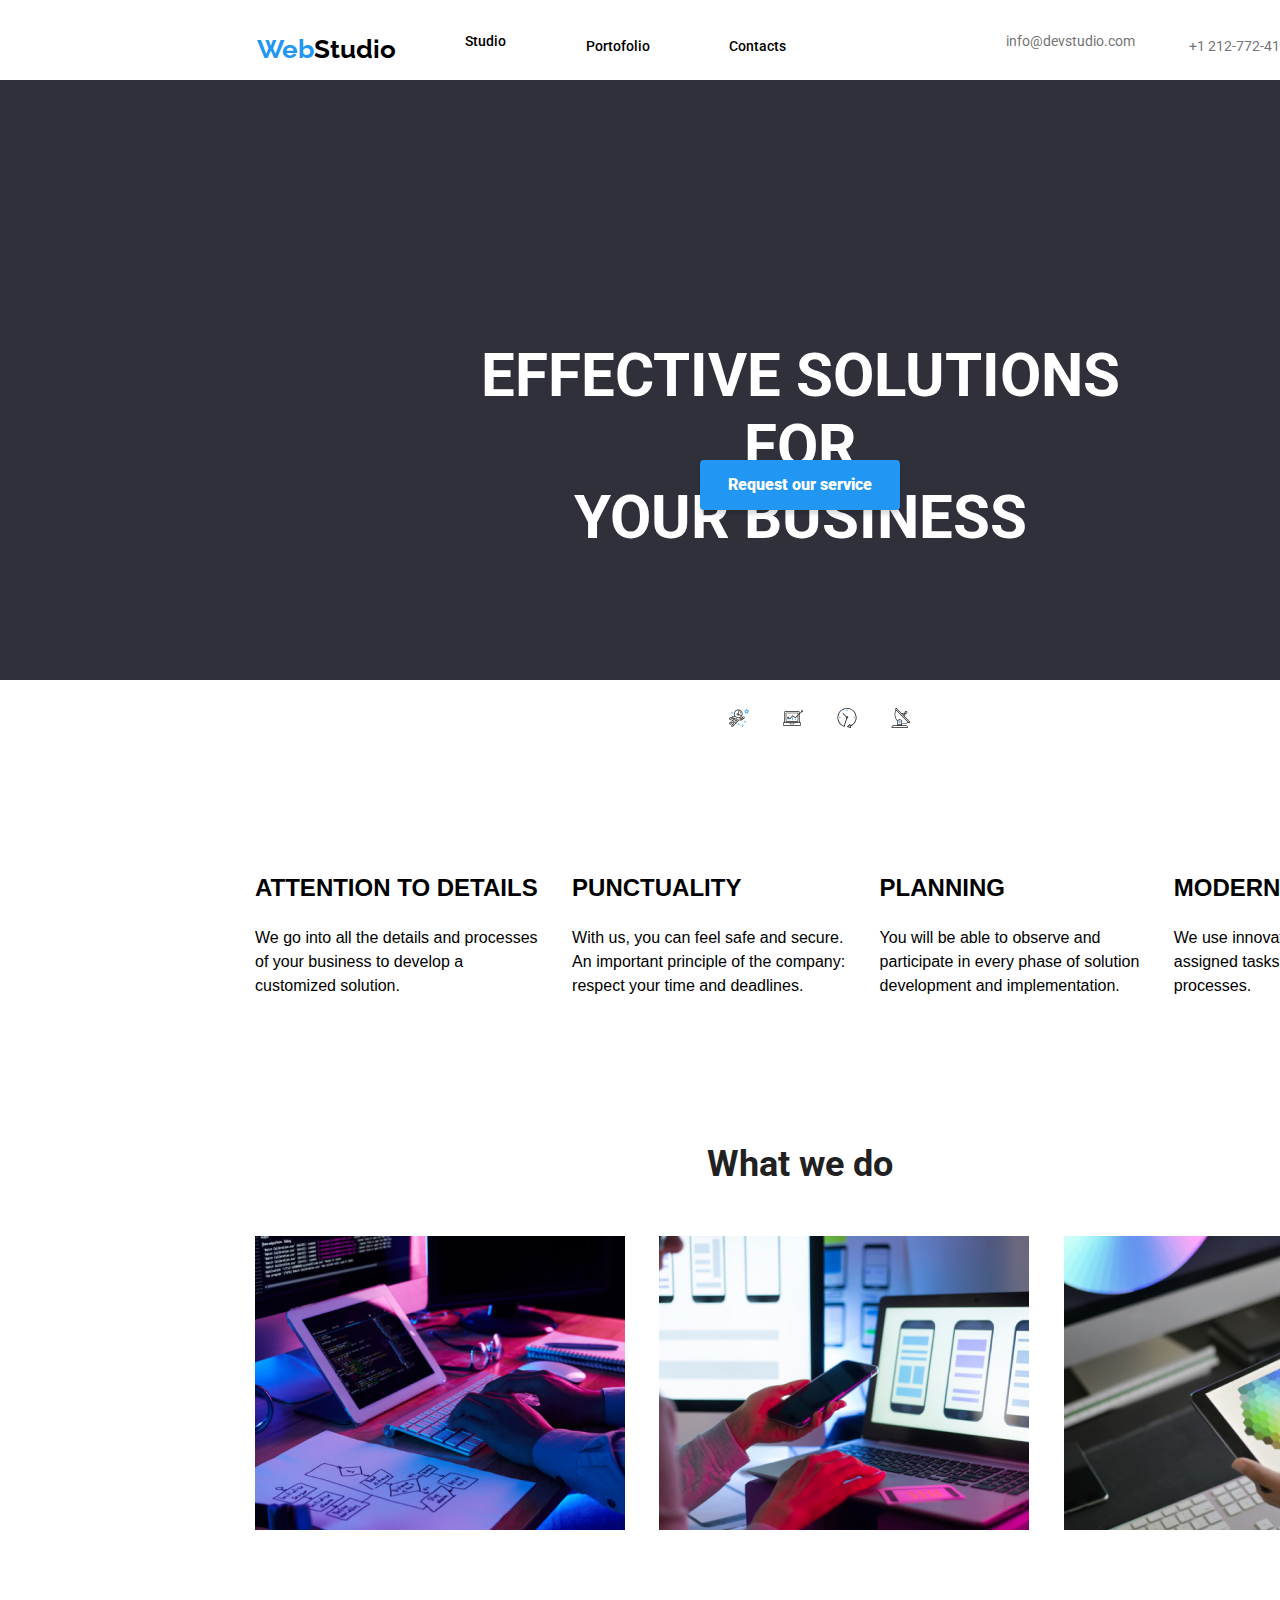
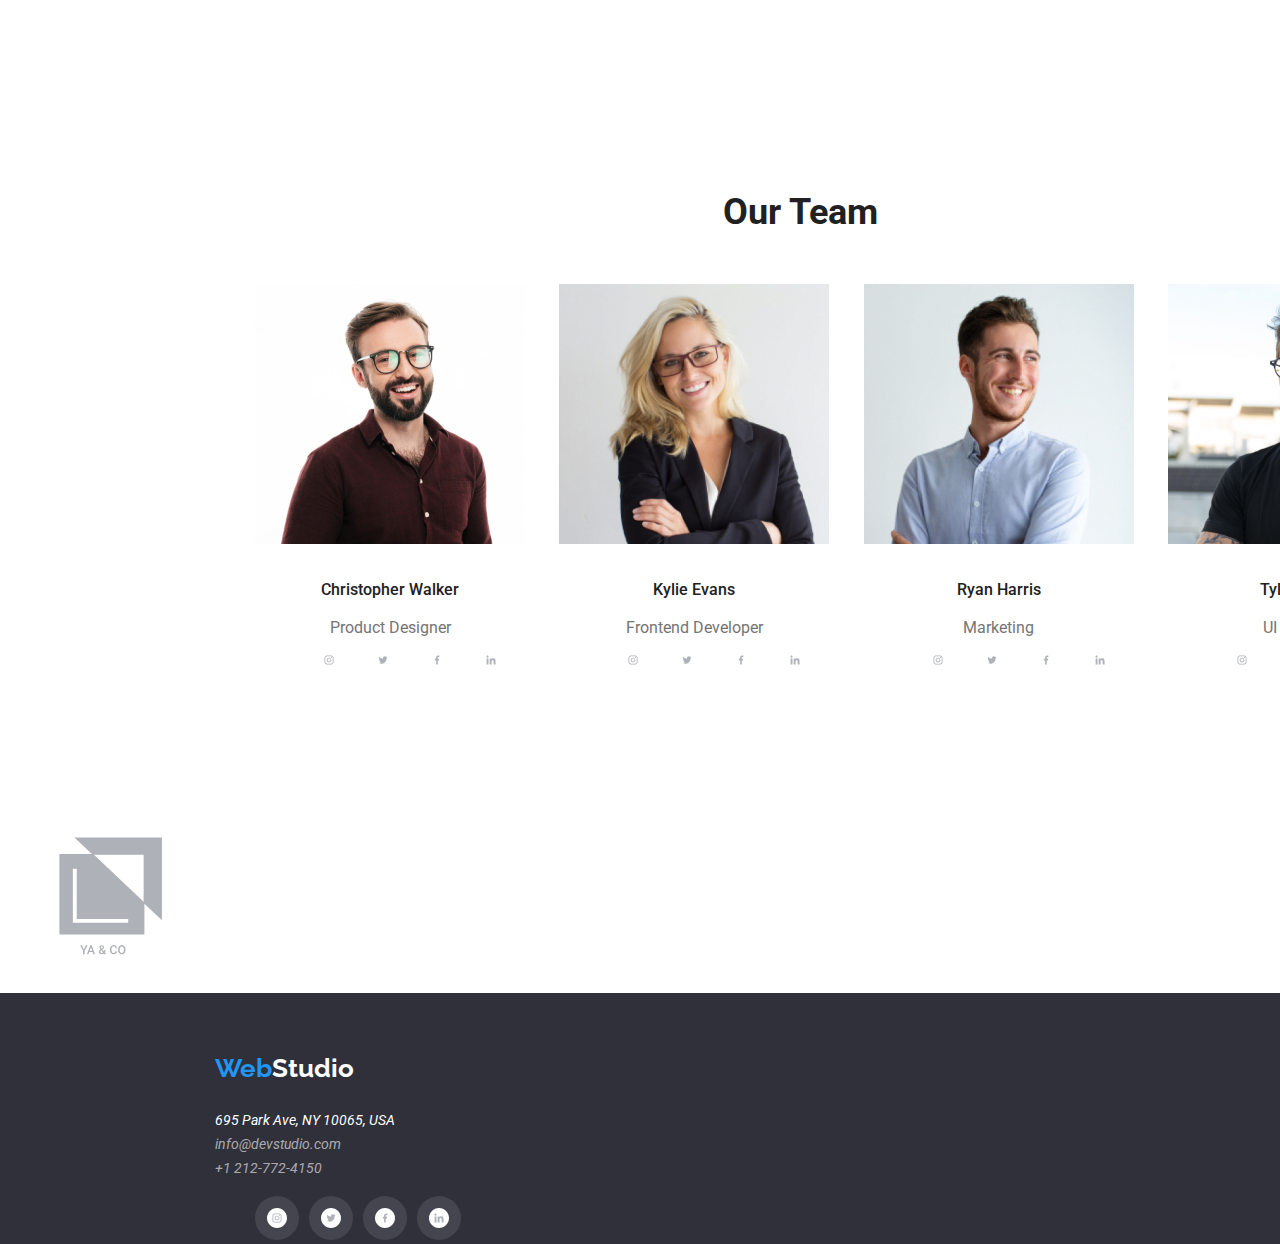
==== index.html @ c0eb43c6 "tema4" ====
<!DOCTYPE html>
<html lang="en">
    <head>
        <title>Web Studio</title>
        <link rel="stylesheet" href="https://cdnjs.cloudflare.com/ajax/libs/modern-normalize/1.0.0/modern-normalize.min.css">
        <link rel="stylesheet" href="css/style.css">
        <link rel="preconnect" href="https://fonts.googleapis.com">
        <link rel="preconnect" href="https://fonts.gstatic.com" crossorigin>
        <link href="https://fonts.googleapis.com/css2?family=Raleway:wght@700&family=Roboto:wght@400;500;700;900&display=swap" rel="stylesheet">
    </head>
    <body>
    <div class="container">
        <header class="page-header">  
            <nav>
            <div class="logo">
                <ul class="link unstyled-list"><a class="web-studio link page-head " href="WebStudio">
                 <span class="logo-highlight">Web</span>Studio</a>
                </ul>
            </div>
            <div class="main-menu">
                <ul class="link unstyled-list">
                    <li class="main-menu-item"><a class="studio link1 link" href="studio">Studio</a></li>
                    <li class="main-menu-item"><a class="portofolio link1 link" href="portofolio">Portofolio</a></li>
                    <li class="main-menu-item"><a class="contacts link1 link" href="contacts">Contacts</a></li>
                </ul> 
            </div>
            <div class="main-menu-contacts">       
                <ul class="link unstyled-list">
                    <li class="main-menu-item"><a class="mail1 link1 link" href="info@devstudio.com">info@devstudio.com</a></li>
                    <li class="main-menu-item"><a class="tel1 link1 link" href="+1 212-772-4150">+1 212-772-4150</a></li>
                </ul>
            </div>
            </nav>
        </header>
    </div> 
    <main>
        <div class="container">
            <section class="title-section">
                <div class="title">
                <h1>EFFECTIVE SOLUTIONS FOR <br>
                     YOUR BUSINESS</h1>
                </div>
                <div class="button">
                   <p>
                    <button class="button-request" type="Request our service">
                        Request our service</button> 
                   </p>
                </div>
            </section>
        </div>
        <ul class="unstyled-list social-list">
            <li>
            <a href="a" target="_blank" class="social-link">
             <svg class="social-icons">
             <use href="./images/icomoon/symbol-defs.svg#icon-astronaut"></use>
             </svg>
            </a>
            </li>
            <li>
                <a href="a" target="_blank" class="social-link">
                 <svg class="social-icons">
                 <use href="./images/icomoon/symbol-defs.svg#icon-diagram"></use>
                 </svg>
                </a>
            </li>
            <li>
                <a href="a" target="_blank" class="social-link">
                <svg class="social-icons">
                <use href="./images/icomoon/symbol-defs.svg#icon-clock"></use>
                </svg>
                </a>
            </li>
            <li>
                <a href="a" target="_blank" class="social-link">
                <svg class="social-icons">
                <use href="./images/icomoon/symbol-defs.svg#icon-antenna"></use>
                </svg>
                </a>
            </li>
        </ul> 
        <div class="container">
        <section class="text-section">
            <ul class="link unstyled-list">
              <li class="attention"><h2>ATTENTION TO DETAILS</h2>
              <p>
                    We go into all the details and processes <br>
                    of your business to develop a <br>
                    customized solution.
                </p></li> 
                <li class="punctuality"><h2>PUNCTUALITY</h2>
                <p>
                    With us, you can feel safe and secure.<br>
                 An important principle of the company: <br>
                  respect your time and deadlines.
                </p></li>
                <li class="planning"><h2>PLANNING</h2>
                 <p>
                    You will be able to observe and <br>
                    participate in every phase of solution <br>
                    development and implementation.
                 </p></li> 
                <li class="modern"><h2>MODERN TECHNOLOGIES</h2>
                <p>
                    We use innovative tools to solve <br>
                    assigned tasks. It's time to simplify work <br>
                    processes.
                </p></li>
            </ul>  
            </section> 
        </div> 
        <div class="container">
        <section class="what-section">
          <h3 class="what">What we do</h3>
            <ul class="link unstyled-list">
            <div class="img2-image">
               <li><img height="294" width="370" src="images/img2.png"></li>
            </div>
            <div class="img-image"> 
               <li><img height="294" width="370" src="images/img.png"></li> 
            </div>
            <div class="img1-image">
               <li><img height="294" width="370" src="images/img (1).png"></li> 
            </div>
            </ul>
        </section>
        </div>
        <div class="container">
            <section class="our-section">
        <h3 class="our">Our Team</h3>
            <ul class="unstyled-list">
        <div class="christopher-section">      
            <div class="christopher-image">
                <li><img height="260" width="270"src="images/img2.jpg"></li>
            </div>
                <p class="christopher">Christopher Walker </p>
                <p class="product">Product Designer</p>
        <ul class="unstyled-list social-list">
            <li>
            <a href="a" target="_blank" class="social-link">
             <svg class="social-icons">
             <use href="./images/icomoon/symbol-defs.svg#icon-instagram"></use>
             </svg>
            </a>
            </li>
            <li>
                <a href="a" target="_blank" class="social-link">
                 <svg class="social-icons">
                 <use href="./images/icomoon/symbol-defs.svg#icon-twitter"></use>
                 </svg>
                </a>
            </li>
            <li>
                <a href="a" target="_blank" class="social-link">
                <svg class="social-icons">
                <use href="./images/icomoon/symbol-defs.svg#icon-facebook"></use>
                </svg>
                </a>
            </li>
            <li>
                <a href="a" target="_blank" class="social-link">
                <svg class="social-icons">
                <use href="./images/icomoon/symbol-defs.svg#icon-linkedin"></use>
                </svg>
                </a>
            </li>
        </ul> 
        </div>  
        <div class="kylie-section"> 
            <div class="kylie-image">
                <li><img height="260" width="270" src="images/img.jpg"></li>
            </div>
                <p class="kylie">Kylie Evans </p>
                <p class="frontend">Frontend Developer</p>
                <ul class="unstyled-list social-list">
                    <li>
                    <a href="a" target="_blank" class="social-link">
                     <svg class="social-icons">
                     <use href="./images/icomoon/symbol-defs.svg#icon-instagram"></use>
                     </svg>
                    </a>
                    </li>
                    <li>
                        <a href="a" target="_blank" class="social-link">
                         <svg class="social-icons">
                         <use href="./images/icomoon/symbol-defs.svg#icon-twitter"></use>
                         </svg>
                        </a>
                    </li>
                    <li>
                        <a href="a" target="_blank" class="social-link">
                        <svg class="social-icons">
                        <use href="./images/icomoon/symbol-defs.svg#icon-facebook"></use>
                        </svg>
                        </a>
                    </li>
                    <li>
                        <a href="a" target="_blank" class="social-link">
                        <svg class="social-icons">
                        <use href="./images/icomoon/symbol-defs.svg#icon-linkedin"></use>
                        </svg>
                        </a>
                    </li>
                </ul> 
        </div>
        <div class="ryan-section"> 
            <div class="ryan-image">
                <li><img height="260" width="270" src="images/img (1).jpg"></li>
            </div>
                <p class="ryan">Ryan Harris </p>
                <p class="ryan-marketing">Marketing</p>
                <ul class="unstyled-list social-list">
                    <li>
                    <a href="a" target="_blank" class="social-link">
                     <svg class="social-icons">
                     <use href="./images/icomoon/symbol-defs.svg#icon-instagram"></use>
                     </svg>
                    </a>
                    </li>
                    <li>
                        <a href="a" target="_blank" class="social-link">
                         <svg class="social-icons">
                         <use href="./images/icomoon/symbol-defs.svg#icon-twitter"></use>
                         </svg>
                        </a>
                    </li>
                    <li>
                        <a href="a" target="_blank" class="social-link">
                        <svg class="social-icons">
                        <use href="./images/icomoon/symbol-defs.svg#icon-facebook"></use>
                        </svg>
                        </a>
                    </li>
                    <li>
                        <a href="a" target="_blank" class="social-link">
                        <svg class="social-icons">
                        <use href="./images/icomoon/symbol-defs.svg#icon-linkedin"></use>
                        </svg>
                        </a>
                    </li>
                </ul> 
        </div>
        <div class="tyler-section social-list"> 
            <div class="tyler-image"> 
               <li><img height="260" width="270"src="images/img (3).jpg"></li>
            </div>
                <p class="tyler">Tyler Moore</p>
                <p class="ui-designer">UI Designer</p>
                <ul class="unstyled-list social-list">
                    <li>
                    <a href="a" target="_blank" class="social-link">
                     <svg class="social-icons">
                     <use href="./images/icomoon/symbol-defs.svg#icon-instagram"></use>
                     </svg>
                    </a>
                    </li>
                    <li>
                        <a href="a" target="_blank" class="social-link">
                         <svg class="social-icons">
                         <use href="./images/icomoon/symbol-defs.svg#icon-twitter"></use>
                         </svg>
                        </a>
                    </li>
                    <li>
                        <a href="a" target="_blank" class="social-link">
                        <svg class="social-icons">
                        <use href="./images/icomoon/symbol-defs.svg#icon-facebook"></use>
                        </svg>
                        </a>
                    </li>
                    <li>
                        <a href="a" target="_blank" class="social-link">
                        <svg class="social-icons">
                        <use href="./images/icomoon/symbol-defs.svg#icon-linkedin"></use>
                        </svg>
                        </a>
                    </li>
                </ul> 
        </div>
            </ul>  
            </section>
            </div>
            <ul class="unstyled-list social-list">
                <li class="regular"><h2>Regular Customers</h2></li>
                <li>
                <a href="a" target="_blank" class="">
                 <svg class="">
                 <use href="./images/icomoon/symbol-defs.svg#icon-Logo"></use>
                 </svg>
                </a>
                </li>
                <li>
                    <a href="a" target="_blank" class="">
                     <svg class="">
                     <use href="./images/icomoon/symbol-defs.svg#icon-Logo1"></use>
                     </svg>
                    </a>
                </li>
                <li>
                    <a href="a" target="_blank" class="">
                    <svg class="">
                    <use href="./images/icomoon/symbol-defs.svg#icon-Logo2"></use>
                    </svg>
                    </a>
                </li>
                <li>
                    <a href="a" target="_blank" class="">
                    <svg class="">
                    <use href="./images/icomoon/symbol-defs.svg#icon-Logo3"></use>
                    </svg>
                    </a>
                </li>
                <li>
                    <a href="a" target="_blank" class="">
                    <svg class="">
                    <use href="./images/icomoon/symbol-defs.svg#icon-Logo4"></use>
                    </svg>
                    </a>
                </li>
                <li>
                    <a href="a" target="_blank" class="">
                    <svg class="">
                    <use href="./images/icomoon/symbol-defs.svg#icon-Logo5"></use>
                    </svg>
                    </a>
                </li>
            </ul> 
            <div class="main-menu-contacts1"> 
            <section class="page-section1">
                <a class="WebStudio1 link" href="WebStudio">
                <span class="logo-highlight1">Web</span>Studio
                </a>
                <address>
                    <ul class="link unstyled-list">
                        <li><a class="adress link" href="https://goo.gl/maps/NUs2hbe2w2btfPFn6" target="_blank">695 Park Ave, NY 10065, USA</a></li>
                        <li><a class="mail link" href="mailto:info@devstudio.com">info@devstudio.com</a></li>
                        <li><a class="tel link" href="tel:+12127724150">+1 212-772-4150</a></li>
                    </ul> 
                    <ul class="unstyled-list social-list">
                        <li>
                        <a href="a" target="_blank" class="social-link1">
                         <svg class="social-icons">
                         <use href="./images/icomoon/symbol-defs.svg#icon-instagram"></use>
                         </svg>
                        </a>
                        </li>
                        <li>
                            <a href="a" target="_blank" class="social-link1">
                             <svg class="social-icons">
                             <use href="./images/icomoon/symbol-defs.svg#icon-twitter"></use>
                             </svg>
                            </a>
                        </li>
                        <li>
                            <a href="a" target="_blank" class="social-link1">
                            <svg class="social-icons">
                            <use href="./images/icomoon/symbol-defs.svg#icon-facebook"></use>
                            </svg>
                            </a>
                        </li>
                        <li>
                            <a href="a" target="_blank" class="social-link1">
                            <svg class="social-icons">
                            <use href="./images/icomoon/symbol-defs.svg#icon-linkedin"></use>
                            </svg>
                            </a>
                        </li>
                    </ul> 
                </address> 
            </section>
        </div>
        </main>
    </body>
</html>
---- css/style.css ----
.unstyled-list {
    list-style-type: none;
    display: inline;
}
body {
    font-family: sans-serif;
    line-height: 1.5;
    width: 1600px;
    height: 2348px;
  }
.container {
    width: 1600px;
    display: inline-block;
    box-sizing: border-box;
}
.logo {
    display: inline-block;
    margin-left: 215px;
    margin-bottom: 25px;
    margin-top: 24px;
}
.main-menu {
    display: inline-block;
    margin-top: 32px;
    margin-bottom: 32px;
}
.main-menu-contacts {
    display: inline-block;   
}
.link {
    text-decoration: none;
}
.page-section-list {
   display: flex;
   gap: 1;
   justify-content: space-between; 
   text-align: center;
}
.main-menu-item {
    display: inline-block;
    margin-right: 25px;
    margin-left: 25px;
}
.page-header {
   background-color:white;
   fill: solid;
   display: flex;
   padding: 2px;
   width: 1600px;
   height: 80px;
}
.link1:hover {
    color: #2196F3;
}
.main-menu-contacts {
    list-style-type: none;
}
.web-studio {
    font-family: raleway;
    font-weight: 700;
    font-size: 26px;
    line-height: 1.19;
    color: #000000;
    text-align: left;
    vertical-align: top;
}  
.logo-highlight {
    color: #2196F3;  
}
.studio {
    font-family: roboto;
    font-weight: 500;
    font-size: 14px;
    line-height: 1.14;
    color: #000000;
    text-align: left;
    vertical-align: top;
    margin-right: 25px;
}
.portofolio {
    font-family: roboto;
    font-weight: 500;
    font-size: 14px;
    line-height: 1.14;
    color: #000000;
    margin-right: 25px;
}
.button-all {
    margin-left: 542px;
    display: inline-block;
}
.background-button:hover {
    background-color: #2196F3;
    color: #FFFFFF;
}
.all {
    background-color: #F5F4FA;
    border-radius: 4px;
    border: #F5F4FA;
    font-family: roboto;
    font-weight: 500;
    font-size: 16px;
    line-height: 1.62;
    text-align: center; 
    vertical-align: center;
    fill: solid;
    color:#212121; 
    display: center;
    margin-top: 30px;
    width: 64px;
    height: 38px;
    top: 174px;
    left: 542px;
    padding: 6px 22px;
}
.button-web-sites {
    margin-left: 4px;
    display: inline-block; 
}
.web-site { 
    background-color:#F5F4FA;
    border-radius: 4px;
    border: #F5F4FA;
    font-family: roboto;
    font-weight: 500;
    font-size: 16px;
    line-height: 1.62;
    text-align: center; 
    vertical-align: center;
    fill: solid;
    color: #212121;
    display: center;
    margin-top: 30px;
    width: 120px;
    height: 38px;
    top: 174px;
    left: 614px;
    padding: 6px 22px;
}
.button-apps {
    margin-left: 4px;
    display: inline-block;
}
.apps {
    background-color:#F5F4FA;
    border-radius: 4px;
    border: #F5F4FA;
    font-family: roboto;
    font-weight: 500;
    font-size: 16px;
    line-height: 1.62;
    text-align: center; 
    vertical-align: center;
    fill: solid;
    color: #212121;
    display: center;
    margin-top: 30px;
    width: 120px;
    height: 38px;
    top: 174px;
    left: 937px;
    padding: 6px 22px;
}
.button-design {
    margin-left: 4px;
    display: inline-block;
}
.design {
    background-color:#F5F4FA;
    border-radius: 4px;
    border: #F5F4FA;
    font-family: roboto;
    font-weight: 500;
    font-size: 16px;
    line-height: 1.62;
    text-align: center; 
    vertical-align: center;
    fill: solid;
    color: #212121;
    display: center;
    margin-top: 30px;
    width: 120px;
    height: 38px;
    top: 174px;
    left: 937px;
    padding: 6px 22px;
}
.button-marketing {
    margin-left: 4px;
    display: inline-block;
}
.marketing1 { 
    background-color: #F5F4FA;
    margin-top: 30px;
    width: 121px;
    height: 38px;
    top: 174px;
    left: 937px;
    border-radius: 4px;
    border: #F5F4FA; 
    font-family: roboto;
    font-weight: 500;
    font-size: 16px;
    line-height: 1.62;
    color: #212121;
    display: center; 
    padding: 6px 22px;
}
.photo-section {
    display: inline-block;
    margin-left: 215px;
    display: flex;
}
.technoduck-section {
    display: inline-block;
    margin-top: 56px;
    margin-right: 30px;
}
.technoduck-img {

}
.technoduck {
    font-family: roboto;
    font-weight: 700;
    font-size: 18px;
    line-height: 2;
    color: #212121;
}
.web-site-technoduck {
    font-family: roboto;
    font-weight: 400;
    font-size: 16px;
    line-height: 1.8;
    color: #757575;
}
.poster-section {
    display: inline-block;
    margin-right: 30px;
}
.seafood-section {
    display: inline-block;
    margin-right: 30px;
}
.prime-section {
    display: inline-block;
    margin-top: 30px;
    margin-right: 30px;
}
.boxes-section {
    display: inline-block;
    margin-right: 30px;
}
.inspiration-section {
    display: inline-block;
    margin-right: 30px;
}
.edition-section {
    display: inline-block;
    margin-right: 30px;
    margin-top: 30px;
}
.project-lab-section {
    display: inline-block;
    margin-right: 30px;
}
.business-section {
    display: inline-block;
    margin-right: 30px;
}
.contacts {
    font-family: roboto;
    font-weight: 500;
    font-size: 14px;
    line-height: 1.14;
    color: #000000;
    fill: solid;
    margin-right: 25px;
}
.mail1 {
    font-family: roboto;
    font-style: 400;
    font-size: 14px;
    line-height: 1.14;
    fill: solid;
    text-align: left;
    vertical-align: top;
    color: #757575;
    margin-left: 100px;
}
.tel1 {
    font-family: roboto;
    font-style: 400;
    font-size: 14px;
    line-height: 1.14;
    color: #757575; 
    margin-right: 215px;  
}
.title-section {
    background: #2F303A66;
    background-color: #2F303A;
    background-image: url();
    width: 1600px;
    height: 600px;
    top: 80px;
    left: 0px;
    margin:auto;
    display:inline-block;
}
.title {
    background-color:#2F303A;
    font-family: roboto;
    font-weight: 900;
    font-size: 30px;
    line-height:normal;
    text-align: center;
    padding: 20px;
    fill: solid;
    color:#FFFFFF;
    width: 696px;
    height: 120px;
    top: 280px;
    left: 452px;
    margin-top: 200px;
    margin-left: 452px;
    margin-bottom: 30px;
}
.button {
    text-align: center;
}
.button-request {
    background-color:#2196F3;
    font-family: roboto;
    font-weight: 900;
    font-size: 16px;
    line-height: 1.8;
    text-align: center; 
    vertical-align: center;
    fill: solid;
    color:#FFFFFF; 
    margin-top: 30px;
    width: 200px;
    height: 50px;
    top: 440px;
    left: 700px;
    border-radius: 4px;
    border: #2196F3;
    display: center;
    box-shadow: 0px 4px 4px rgba(0,0,0,0.15); 
    padding: 10px 20px;    
}
.text-section {
    display: inline-block;
    margin-top: 94px; 
    margin-bottom: 94px;

}
.attention {
    display: inline-block;
    margin-right: 30px;
    margin-left: 215px;
}
.punctuality {
    display: inline-block;
    margin-right: 30px;
}
.planning {
    display: inline-block;
    margin-right: 30px;
}
.modern {
    display: inline-block; 
    margin-right: 30px;
}
.what-section {
    width: 1600px;
    height: 648px;
    left: 0px;
    top: 1449px;
    display: inline-block;
}
.img2-image {
    display: inline-block;
    margin-right: 30px;
    margin-left: 215px;
}
.img-image {
    display: inline-block;
    margin-right: 30px;
}
.img1-image {
    display: inline-block;
}
.what {
    font-family: roboto;
    font-weight: 700;
    font-size: 36px;
    line-height: 1.16;
    color: #212121;
    text-align: center;
    margin-bottom: 50px;
    margin-left: auto;
}
.social-list {
    display: flex;
    justify-content: center;
    gap: 10px;
}
.social-icons {
    width: 20px;
    height: 20px;
    fill: currentColor;
}
.social-link {
background-color:#FFFFFF;
border-radius: 50%;
width: 44px;
height: 44px;
display: flex;
justify-content: center;
align-items: center;
color: #AFB1B8;
}
.social-link:hover {
    color: #2196F3;
}
.our-section {
    width: 1600px;
    height: 648px;
    left: 0px;
    top: 1449px;
    display: inline-block;
}
.our {
    margin-top: 94;
    margin-bottom: 50px;
    font-family: roboto;
    font-weight: 700;
    font-size: 36px;
    line-height: 1.16;
    color: #212121;
    text-align: center; 
}
.christopher-section {
    width: 270px;
    height: 368px;
    left: 215px;
    top: 1635px;
    display:inline-block;
    margin-right: 30px;
    margin-left: 215px;
}
.christopher-image {
    margin-bottom: 30px;
    border: 2px;
}
.christopher {
    margin-top: 0;
    margin-bottom: 20px;
    font-family: roboto;
    font-weight: 500;
    font-size: 16px;
    line-height: 1.17;
    color: #212121;
    text-align: center;
}
.product {
    margin-bottom: 0;
    margin-top: 0;
    font-family: roboto;
    font-weight: 400;
    font-size: 16px;
    line-height: 1.17;
    color: #757575;
    text-align: center;
}
.kylie-section {
    width: 270px;
    height: 368px;
    left: 215px;
    top: 1635px;
    display:inline-block;
    margin-right: 30px;
}
.kylie-image {
    margin-bottom: 30px;
    border: 2px;
}
.kylie {
    margin-top: 0;
    margin-bottom: 20px;
    font-family: roboto;
    font-weight: 500;
    font-size: 16px;
    line-height: 1.17;
    color: #212121;
    text-align: center;
}
.frontend {
    margin-bottom: 0;
    margin-top: 0;
    font-family: roboto;
    font-weight: 400;
    font-size: 16px;
    line-height: 1.17;
    color: #757575;
    text-align: center;
}
.ryan-section {
    width: 270px;
    height: 368px;
    left: 215px;
    top: 1635px;
    display:inline-block;
    margin-right: 30px;
}
.ryan-image {
    margin-bottom: 30px;
    border: 2px;
}
.ryan {
    margin-top: 0;
    margin-bottom: 20px;
    font-family: roboto;
    font-weight: 500;
    font-size: 16px;
    line-height: 1.17;
    color: #212121;
    text-align: center;
}
.ryan-marketing {
    margin-bottom: 0;
    margin-top: 0;
    font-family: roboto;
    font-weight: 400;
    font-size: 16px;
    line-height: 1.17;
    color: #757575;
    text-align: center;
}
.tyler-section {
    width: 270px;
    height: 368px;
    left: 215px;
    top: 1635px;
    display:inline-block;
    margin-right: 30px;
}
.tyler-image {
    margin-bottom: 30px;
    border: 2px;
}
.tyler {
    margin-top: 0;
    margin-bottom: 20px;
    font-family: roboto;
    font-weight: 500;
    font-size: 16px;
    line-height: 1.17;
    color: #212121;
    text-align: center;
}
.ui-designer {
    margin-bottom: 0;
    margin-top: 0;
    font-family: roboto;
    font-weight: 400;
    font-size: 16px;
    line-height: 1.17;
    color: #757575;
    text-align: center;
}
.main-menu-contacts1 {
    background-color: #2F303A;
    width: 1600px;
    height: 251px;
    top: 2097px;
    left: 0px;
    display: flex;
}
.page-section1 {
    margin-left: 215px;
    margin-top: 60px; 
}
.WebStudio1 {
    font-family: raleway;
    font-weight: 700;
    font-size: 26px;
    line-height: 1.19;
    color: #FFFFFF;
    text-align: left;
    margin-top: 60px;
}
.logo-highlight1 {
    color: #2196F3; 
}
.adress {
    font-family: roboto;
    font-weight: 400;
    font-size: 14px;
    line-height: 1.14;
    color: #FFFFFF;
}
.mail {
    font-family: roboto;
    font-style: 400;
    font-size: 14px;
    line-height: 1.14;
    color: rgba(255, 255, 255, 0.6);  
}
.tel {
    font-family: roboto;
    font-style: 400;
    font-size: 14px;
    line-height: 1.14;
    color: rgba(255, 255, 255, 0.6);    
}
.page-section2 {
    background-color: #2F303A;
}
.social-link1 {
    background-color: #FFFFFF1A;
    border-radius: 50%;
    width: 44px;
    height: 44px;
    display: flex;
    justify-content: center;
    align-items: center;
    color: #000000;
}
.social-link1:hover {
    color: #2196F3;
}
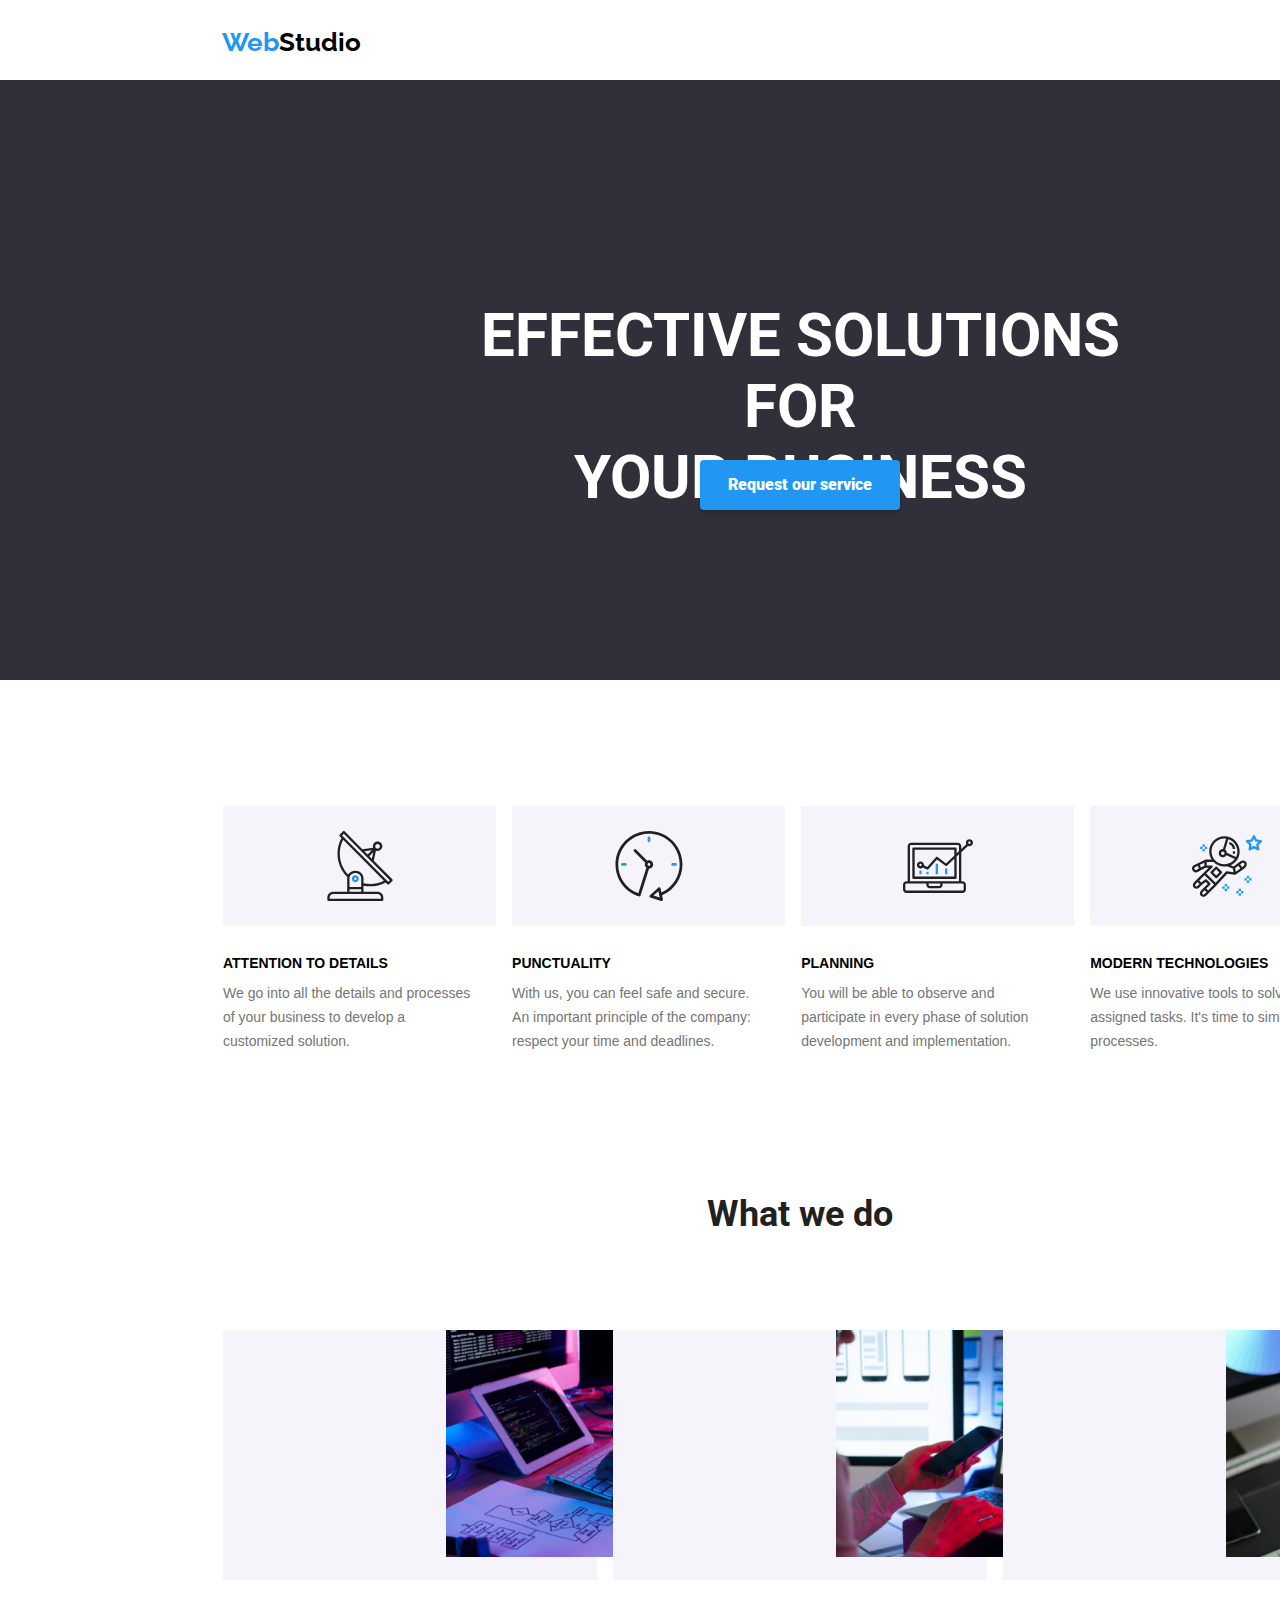
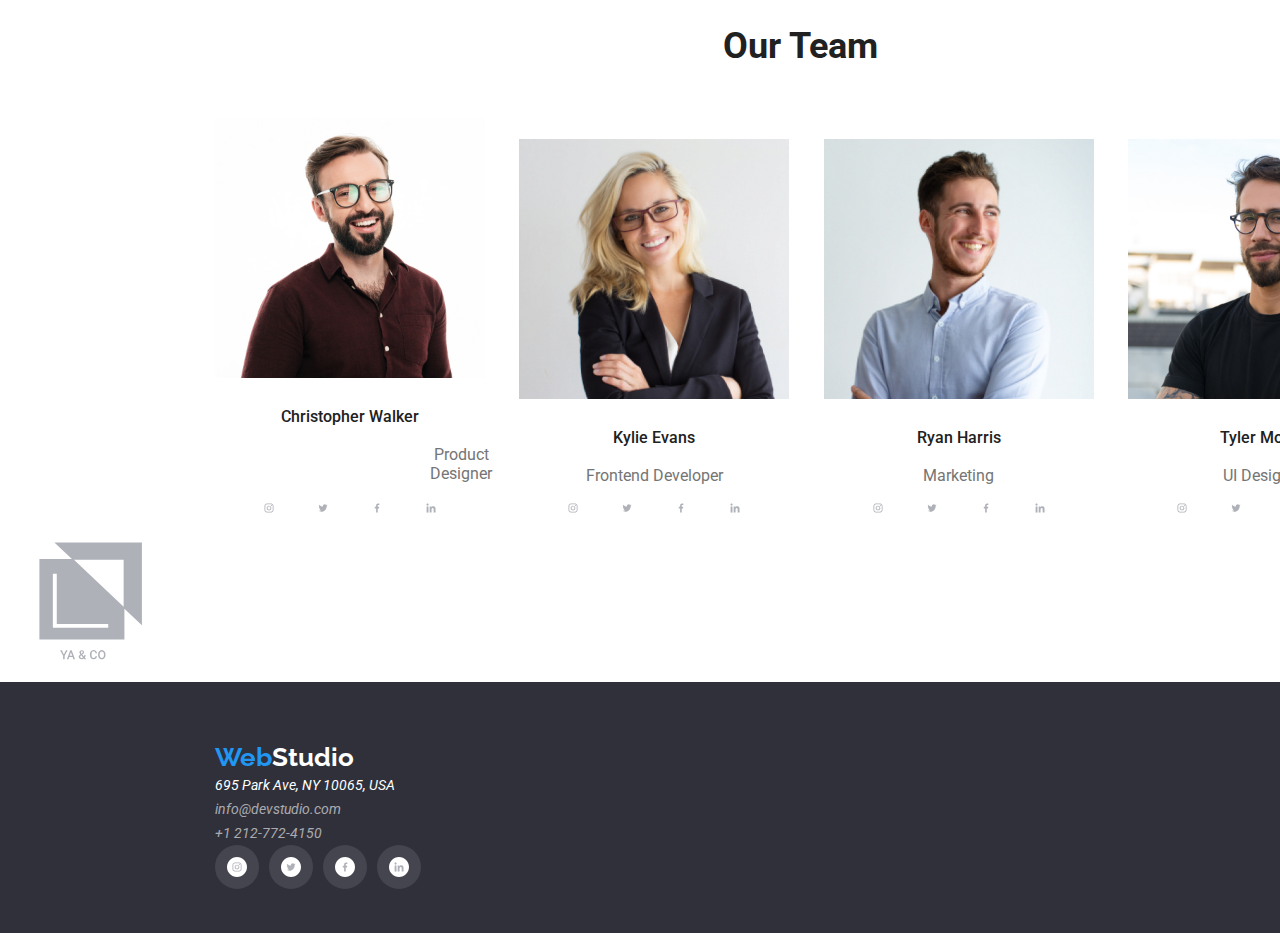
==== commit 02085ca7: "tema4" ====
--- a/index.html
+++ b/index.html
@@ -9,27 +9,32 @@
         <link href="https://fonts.googleapis.com/css2?family=Raleway:wght@700&family=Roboto:wght@400;500;700;900&display=swap" rel="stylesheet">
     </head>
     <body>
-    <div class="container">
         <header class="page-header">  
             <nav>
-            <div class="logo">
-                <ul class="link unstyled-list"><a class="web-studio link page-head " href="WebStudio">
-                 <span class="logo-highlight">Web</span>Studio</a>
+        <section class="section">
+            <div class="container">
+        <ul class="grid__logo"><a class="grid__logo__studio" href="WebStudio"></a>
+            <span class="logo__highlight">Web</span>Studio</a>
                 </ul>
             </div>
-            <div class="main-menu">
-                <ul class="link unstyled-list">
-                    <li class="main-menu-item"><a class="studio link1 link" href="studio">Studio</a></li>
-                    <li class="main-menu-item"><a class="portofolio link1 link" href="portofolio">Portofolio</a></li>
-                    <li class="main-menu-item"><a class="contacts link1 link" href="contacts">Contacts</a></li>
-                </ul> 
-            </div>
-            <div class="main-menu-contacts">       
-                <ul class="link unstyled-list">
-                    <li class="main-menu-item"><a class="mail1 link1 link" href="info@devstudio.com">info@devstudio.com</a></li>
-                    <li class="main-menu-item"><a class="tel1 link1 link" href="+1 212-772-4150">+1 212-772-4150</a></li>
-                </ul>
-            </div>
+        </section>
+        <section class="page__section__list">
+            <div class="container">
+        <ul class="grid__item">
+                    <li class="grid__item__menu"><a class="grid__studio link1" href="studio">Studio</a></li>
+                    <li class="grid__item__menu"><a class="grid__portofolio link1" href="portofolio">Portofolio</a></li>
+                    <li class="grid__item__menu"><a class="grid__contacts link1" href="contacts">Contacts</a></li>
+        </ul> 
+            </div>
+        </section>
+        <section class="page__section__link">
+            <div class="container__contacts">
+        <ul class="grid__item__contacts">
+                    <li class="grid__item__menu"><a class="grid__mail1 link1 link" href="info@devstudio.com">info@devstudio.com</a></li>
+                    <li class="grid__item__menu"><a class="grid__tel1 link1 link" href="+1 212-772-4150">+1 212-772-4150</a></li>
+        </ul>
+            </div>
+        </section>
             </nav>
         </header>
     </div> 
@@ -48,85 +53,90 @@
                 </div>
             </section>
         </div>
-        <ul class="unstyled-list social-list">
-            <li>
-            <a href="a" target="_blank" class="social-link">
-             <svg class="social-icons">
-             <use href="./images/icomoon/symbol-defs.svg#icon-astronaut"></use>
+        <section class="technology__section">
+            <div class="container__technology">
+        <ul class="grid">
+            <li class="grid__item">
+           <span class="grig__span">
+             <svg class="svg">
+             <use href="./images/icomoon/symbol-defs.svg#icon-antenna"></use>
              </svg>
-            </a>
-            </li>
-            <li>
-                <a href="a" target="_blank" class="social-link">
-                 <svg class="social-icons">
-                 <use href="./images/icomoon/symbol-defs.svg#icon-diagram"></use>
+            </span>
+             <h2 class="grid__title">ATTENTION TO DETAILS</h2>
+             <p class="grid__paragraf">
+                   We go into all the details and processes <br>
+                   of your business to develop a <br>
+                   customized solution.
+               </p>
+            </li>
+            <li class="grid__item">
+                <span class="grig__span">
+                 <svg class="svg">
+                 <use href="./images/icomoon/symbol-defs.svg#icon-clock"></use>
                  </svg>
-                </a>
-            </li>
-            <li>
-                <a href="a" target="_blank" class="social-link">
-                <svg class="social-icons">
-                <use href="./images/icomoon/symbol-defs.svg#icon-clock"></use>
-                </svg>
-                </a>
-            </li>
-            <li>
-                <a href="a" target="_blank" class="social-link">
-                <svg class="social-icons">
-                <use href="./images/icomoon/symbol-defs.svg#icon-antenna"></use>
-                </svg>
-                </a>
-            </li>
-        </ul> 
-        <div class="container">
-        <section class="text-section">
-            <ul class="link unstyled-list">
-              <li class="attention"><h2>ATTENTION TO DETAILS</h2>
-              <p>
-                    We go into all the details and processes <br>
-                    of your business to develop a <br>
-                    customized solution.
-                </p></li> 
-                <li class="punctuality"><h2>PUNCTUALITY</h2>
-                <p>
+                </span>
+                 <h2 class="grid__title">PUNCTUALITY</h2>
+                <p class="grid__paragraf">
                     With us, you can feel safe and secure.<br>
                  An important principle of the company: <br>
                   respect your time and deadlines.
-                </p></li>
-                <li class="planning"><h2>PLANNING</h2>
-                 <p>
+                </p>
+            </li>
+            <li class="grid__item">
+                <span class="grig__span">
+                <svg class="svg">
+                <use href="./images/icomoon/symbol-defs.svg#icon-diagram"></use>
+                </svg>
+            </span>
+                <h2 class="grid__title">PLANNING</h2>
+                 <p class="grid__paragraf">
                     You will be able to observe and <br>
                     participate in every phase of solution <br>
                     development and implementation.
-                 </p></li> 
-                <li class="modern"><h2>MODERN TECHNOLOGIES</h2>
-                <p>
+                 </p>
+            </li>
+            <li class="grid__item">
+                <span class="grig__span">
+                <svg class="svg">
+                <use href="./images/icomoon/symbol-defs.svg#icon-astronaut"></use>
+                </svg>
+            </span>
+                <h2 class="grid__title">MODERN TECHNOLOGIES</h2>
+                <p class="grid__paragraf">
                     We use innovative tools to solve <br>
                     assigned tasks. It's time to simplify work <br>
                     processes.
-                </p></li>
-            </ul>  
-            </section> 
-        </div> 
+                </p>
+            </li>
+        </ul>
+        </div>
+    </section> 
+
+        <section class="section">
         <div class="container">
-        <section class="what-section">
-          <h3 class="what">What we do</h3>
-            <ul class="link unstyled-list">
-            <div class="img2-image">
-               <li><img height="294" width="370" src="images/img2.png"></li>
-            </div>
-            <div class="img-image"> 
-               <li><img height="294" width="370" src="images/img.png"></li> 
-            </div>
-            <div class="img1-image">
-               <li><img height="294" width="370" src="images/img (1).png"></li> 
-            </div>
+          <h3 class="section__heading">What we do</h3>
+            <ul class="grid grid--three">
+               <li class="grid__item__heading">
+            <article class="product">
+            <img class="product__image" src="images/img2.png"/>
+            </article>
+            </li>
+            <li class="grid__item__heading">
+            <article class="product">
+                <img class="product__image" height="294" width="370" src="images/img.png">
+            </article>
+            </li> 
+            <li class="grid__item__heading">
+            <article class="product">
+                <img class="product__image" height="294" width="370" src="images/img (1).png">
+            </article>
+            </li> 
             </ul>
+        </div>
         </section>
-        </div>
-        <div class="container">
-            <section class="our-section">
-        <h3 class="our">Our Team</h3>
+        <section class="section">
+            <div class="container">
+              <h3 class="section__heading">Our Team</h3>
             <ul class="unstyled-list">
         <div class="christopher-section">      
             <div class="christopher-image">
--- a/css/style.css
+++ b/css/style.css
@@ -8,54 +8,25 @@
     width: 1600px;
     height: 2348px;
   }
+.page-header {
+    background-color:white;
+    fill: solid;
+    display: flex;
+    padding: 2px;
+    width: 1600px;
+    height: 80px;
+ }
+img {
+    display: block;
+    max-width: 100%;
+    height: auto;
+  }
 .container {
     width: 1600px;
     display: inline-block;
     box-sizing: border-box;
 }
-.logo {
-    display: inline-block;
-    margin-left: 215px;
-    margin-bottom: 25px;
-    margin-top: 24px;
-}
-.main-menu {
-    display: inline-block;
-    margin-top: 32px;
-    margin-bottom: 32px;
-}
-.main-menu-contacts {
-    display: inline-block;   
-}
-.link {
-    text-decoration: none;
-}
-.page-section-list {
-   display: flex;
-   gap: 1;
-   justify-content: space-between; 
-   text-align: center;
-}
-.main-menu-item {
-    display: inline-block;
-    margin-right: 25px;
-    margin-left: 25px;
-}
-.page-header {
-   background-color:white;
-   fill: solid;
-   display: flex;
-   padding: 2px;
-   width: 1600px;
-   height: 80px;
-}
-.link1:hover {
-    color: #2196F3;
-}
-.main-menu-contacts {
-    list-style-type: none;
-}
-.web-studio {
+.grid__logo {
     font-family: raleway;
     font-weight: 700;
     font-size: 26px;
@@ -63,11 +34,37 @@
     color: #000000;
     text-align: left;
     vertical-align: top;
+}
+.grid__logo__studio {
+    display: inline-block;
+    margin-left: 215px;
+    margin-bottom: 25px;
+    margin-top: 24px;
 }  
-.logo-highlight {
+.logo__highlight {
     color: #2196F3;  
 }
-.studio {
+.page__section__list {
+    display: flex;
+    gap: 1;
+    justify-content: space-between; 
+    text-align: center;
+ }
+
+.grid__item {
+    display: inline-block;
+    margin-top: 32px;
+    margin-bottom: 32px;
+}
+.grid__item__menu {
+    display: inline-block;
+    margin-right: 25px;
+    margin-left: 25px;
+}
+.link1:hover {
+    color: #2196F3;
+}
+.grid__studio {
     font-family: roboto;
     font-weight: 500;
     font-size: 14px;
@@ -77,7 +74,13 @@
     vertical-align: top;
     margin-right: 25px;
 }
-.portofolio {
+.link {
+    text-decoration: none;
+}
+.main-menu-contacts {
+    list-style-type: none;
+}
+.grid__portofolio {
     font-family: roboto;
     font-weight: 500;
     font-size: 14px;
@@ -267,7 +270,7 @@
     display: inline-block;
     margin-right: 30px;
 }
-.contacts {
+.grid__contacts {
     font-family: roboto;
     font-weight: 500;
     font-size: 14px;
@@ -276,7 +279,13 @@
     fill: solid;
     margin-right: 25px;
 }
-.mail1 {
+.container__contacts {
+    display: inline-block;   
+}
+.grid__item__contacts {
+
+}
+.grid__mail1 {
     font-family: roboto;
     font-style: 400;
     font-size: 14px;
@@ -287,7 +296,10 @@
     color: #757575;
     margin-left: 100px;
 }
-.tel1 {
+.grid__mail1::after, :before {
+   box-sizing: border-box; 
+}
+.grid__tel1 {
     font-family: roboto;
     font-style: 400;
     font-size: 14px;
@@ -298,7 +310,7 @@
 .title-section {
     background: #2F303A66;
     background-color: #2F303A;
-    background-image: url();
+    background-image: url(https://statii87.github.io/goit-markup-hw-06/images/bgimg.jpg);
     width: 1600px;
     height: 600px;
     top: 80px;
@@ -307,7 +319,6 @@
     display:inline-block;
 }
 .title {
-    background-color:#2F303A;
     font-family: roboto;
     font-weight: 900;
     font-size: 30px;
@@ -348,11 +359,58 @@
     box-shadow: 0px 4px 4px rgba(0,0,0,0.15); 
     padding: 10px 20px;    
 }
-.text-section {
-    display: inline-block;
-    margin-top: 94px; 
+.technology__section {
+    display: inline-block;
+    margin-top: 0; 
     margin-bottom: 94px;
 
+}
+.grid__item {
+    flex-basis: calc(100% /4 - 16px);
+    display: flex;
+    flex-direction: column;
+    min-width: 270px;
+    margin-right: 8px;
+    margin-left: 8px;
+    margin-bottom: 16px;
+    }
+.grig__span {
+    display: flex;
+    background-color: #F5F4FA;
+    justify-content: center;
+    align-items: center;
+    padding: 25px 101.54px 25px 101.54px;
+    margin-bottom: 30px;
+}
+.svg {
+width: 70px;
+height: 70px;
+}
+.grid__title {
+    display: inline-flex;
+    margin-bottom: 10px;
+    font-weight: 700;
+    font-size: 14px;
+    line-height: 1.14;
+    text-transform: uppercase;
+    color: var(--subheading-color); 
+}
+.grid__paragraf {
+    display: inline-block;
+    font-weight: 400;
+    font-size: 14px;
+    line-height: 1.71;
+    color: #757575;
+}
+* {
+    margin-block-start: 0;
+    margin-block-end: 0;
+    margin-inline-start: 0px;
+    margin-inline-end: 0px;
+    padding-inline-start: 0;
+    margin: 0;
+    padding: 0;
+    box-sizing: border-box;
 }
 .attention {
     display: inline-block;
@@ -377,20 +435,24 @@
     left: 0px;
     top: 1449px;
     display: inline-block;
-}
-.img2-image {
-    display: inline-block;
-    margin-right: 30px;
     margin-left: 215px;
-}
-.img-image {
-    display: inline-block;
-    margin-right: 30px;
-}
-.img1-image {
-    display: inline-block;
-}
-.what {
+    margin-right: 215px;
+    margin-bottom: 30px;
+    margin-top: 94px;
+}
+.product {
+    display: inline-block;
+    margin-right: 30px;
+    margin-left: 215px;
+}
+.product__image {
+    flex-basis: calc(100% /3 - 16px);
+    min-width: 270px;
+    margin-right: 8px;
+    margin-left: 8px;
+    margin-bottom: 16px;
+}
+.section__heading {
     font-family: roboto;
     font-weight: 700;
     font-size: 36px;
@@ -399,6 +461,45 @@
     text-align: center;
     margin-bottom: 50px;
     margin-left: auto;
+}
+.grid--three {
+   
+}
+.grid__item__heading {
+    flex-basis: calc(100% /3 - 16px);
+    min-width: 270px;
+    margin-right: 8px;
+    margin-left: 8px;
+    margin-bottom: 16px;
+}
+.grid--three .grid__item__heading {
+    flex-basis: calc(100% /3 - 16px);
+    min-width: 140px;
+    color: #212121;
+    text-align: center;
+    background-color: #F5F4FA;   
+}
+.grid {
+   list-style: none;
+   display: flex;
+   flex-wrap: wrap;
+   justify-content: center;
+   margin-left: 215px;
+   margin-right: 215px;
+   margin-bottom: 30px;
+   margin-top: 94px;
+}
+
+.grid--four {
+
+}
+
+.grid--four .grid__item {
+flex-basis: calc(100% /4 - 16px);
+min-width: 140px;
+color: #212121;
+text-align: center;
+background-color: #F5F4FA;
 }
 .social-list {
     display: flex;
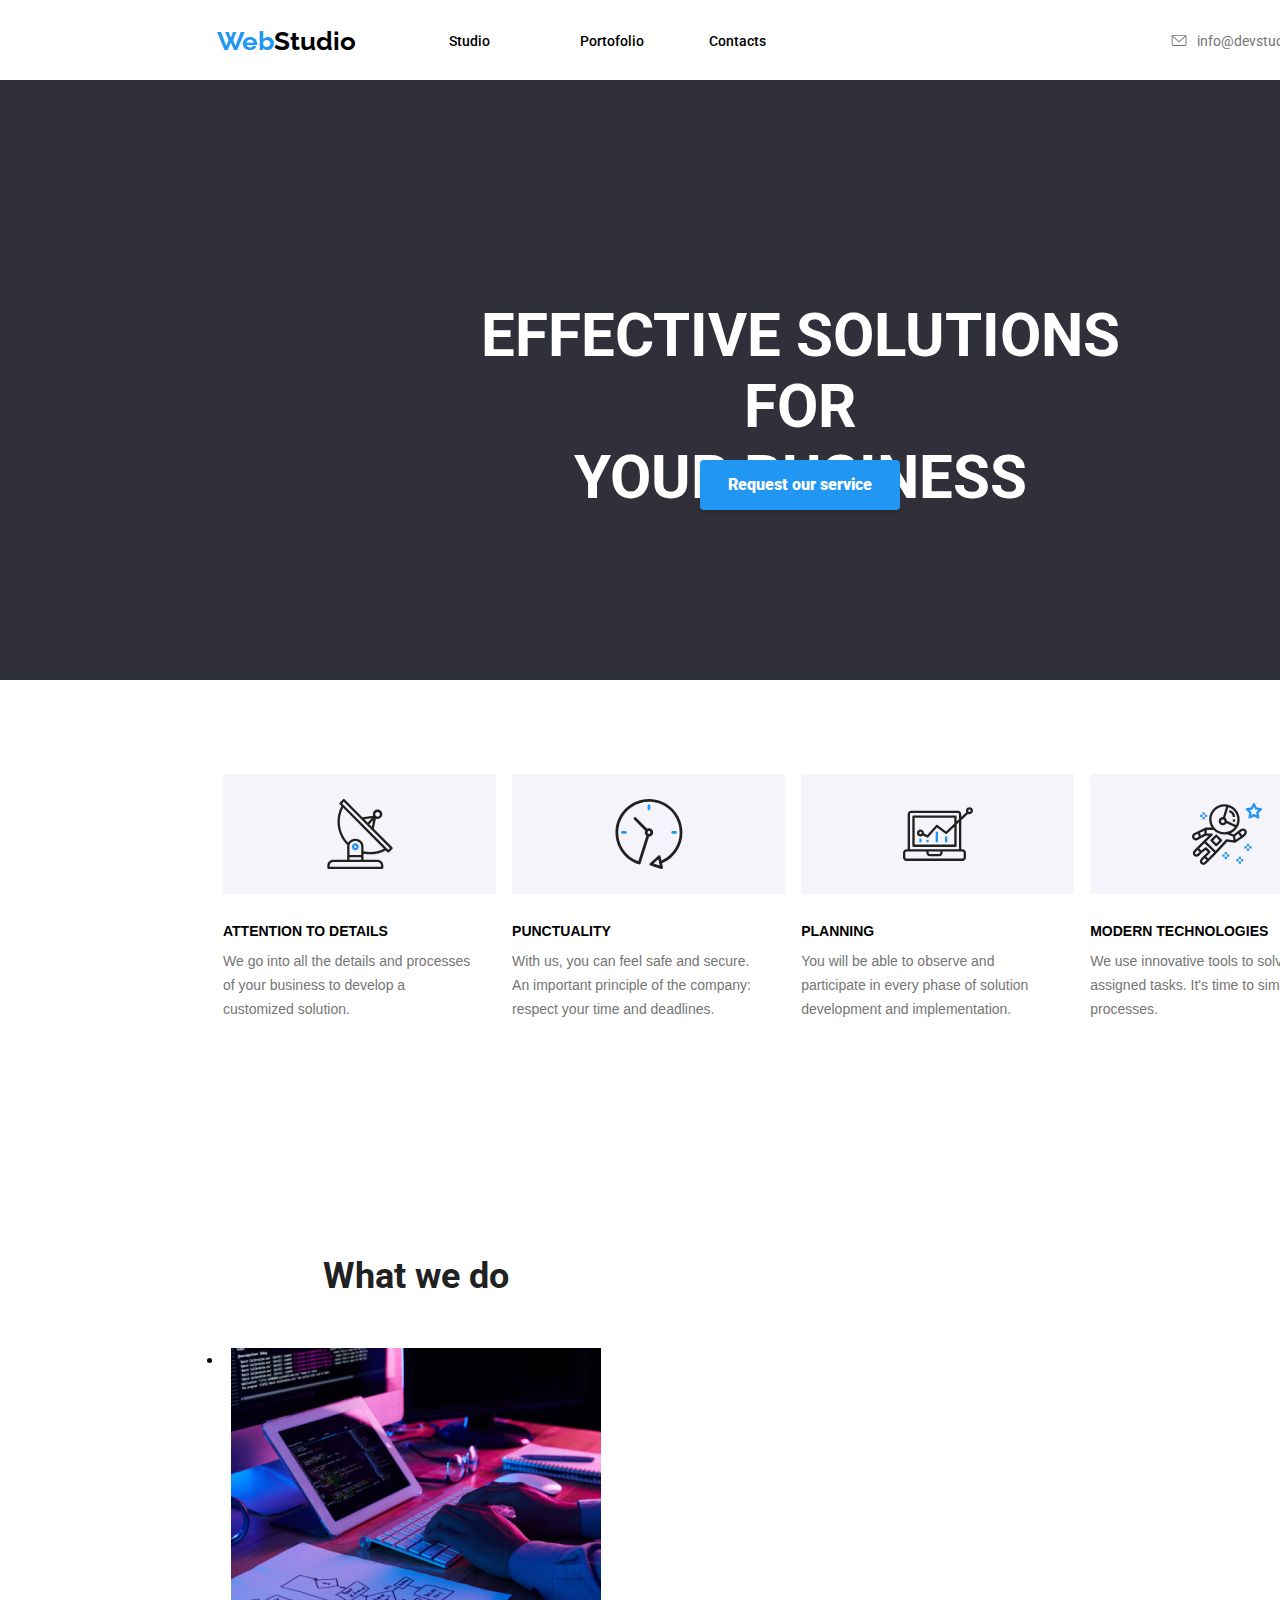
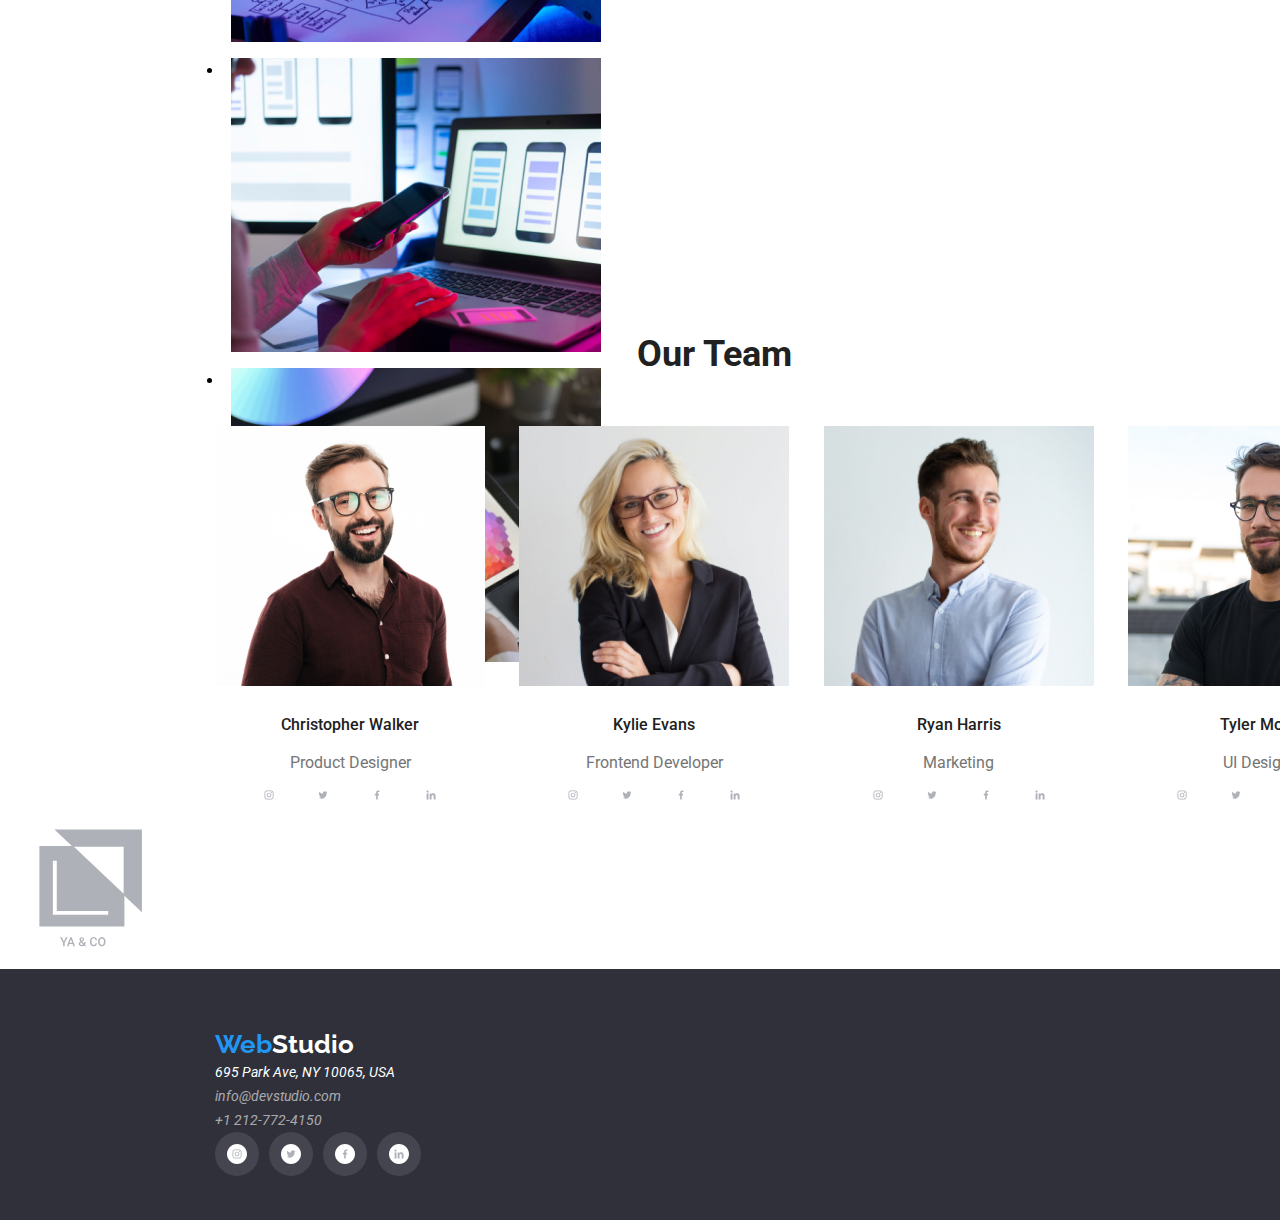
==== commit d14789b7: "tema4" ====
--- a/index.html
+++ b/index.html
@@ -10,7 +10,6 @@
     </head>
     <body>
         <header class="page-header">  
-            <nav>
         <section class="section">
             <div class="container">
         <ul class="grid__logo"><a class="grid__logo__studio" href="WebStudio"></a>
@@ -18,26 +17,34 @@
                 </ul>
             </div>
         </section>
+        <nav>
         <section class="page__section__list">
             <div class="container">
-        <ul class="grid__item">
-                    <li class="grid__item__menu"><a class="grid__studio link1" href="studio">Studio</a></li>
-                    <li class="grid__item__menu"><a class="grid__portofolio link1" href="portofolio">Portofolio</a></li>
-                    <li class="grid__item__menu"><a class="grid__contacts link1" href="contacts">Contacts</a></li>
+        <ul class="grid__item__list unstyled-list">
+                    <li class="grid__item__menu"><a class="grid__studio link1 link" href="studio">Studio</a></li>
+                    <li class="grid__item__menu"><a class="grid__portofolio link1 link" href="portofolio">Portofolio</a></li>
+                    <li class="grid__item__menu"><a class="grid__contacts link1 link" href="contacts">Contacts</a></li>
         </ul> 
             </div>
         </section>
+    </nav>
         <section class="page__section__link">
             <div class="container__contacts">
-        <ul class="grid__item__contacts">
-                    <li class="grid__item__menu"><a class="grid__mail1 link1 link" href="info@devstudio.com">info@devstudio.com</a></li>
-                    <li class="grid__item__menu"><a class="grid__tel1 link1 link" href="+1 212-772-4150">+1 212-772-4150</a></li>
-        </ul>
+                <ul class="grid__item__contacts unstyled-list">
+                    <li  class="grid__item__menu"><a class="grid__mail1 link1 link" href="mailto:info@devstudio.com">
+                        <svg class="header__icon" width="16" height="12">
+                          <use href="./images/icomoon/symbol-defs.svg#icon-mail"></use>
+                        </svg>info@devstudio.com</a>
+                    </li>
+                    <li class="grid__item__menu"><a class="grid__mail1 link1 link" href="tel:+12127724150">
+                        <svg class="header__icon" width="10" height="16">
+                          <use href="./images/icomoon/symbol-defs.svg#icon-tel"></use>
+                        </svg>+1 212-772-4150</a>
+                    </li>
+                  </ul>
             </div>
         </section>
-            </nav>
         </header>
-    </div> 
     <main>
         <div class="container">
             <section class="title-section">
@@ -57,7 +64,7 @@
             <div class="container__technology">
         <ul class="grid">
             <li class="grid__item">
-           <span class="grig__span">
+           <span class="grid__span">
              <svg class="svg">
              <use href="./images/icomoon/symbol-defs.svg#icon-antenna"></use>
              </svg>
@@ -70,7 +77,7 @@
                </p>
             </li>
             <li class="grid__item">
-                <span class="grig__span">
+                <span class="grid__span">
                  <svg class="svg">
                  <use href="./images/icomoon/symbol-defs.svg#icon-clock"></use>
                  </svg>
@@ -83,7 +90,7 @@
                 </p>
             </li>
             <li class="grid__item">
-                <span class="grig__span">
+                <span class="grid__span">
                 <svg class="svg">
                 <use href="./images/icomoon/symbol-defs.svg#icon-diagram"></use>
                 </svg>
@@ -96,7 +103,7 @@
                  </p>
             </li>
             <li class="grid__item">
-                <span class="grig__span">
+                <span class="grid__span">
                 <svg class="svg">
                 <use href="./images/icomoon/symbol-defs.svg#icon-astronaut"></use>
                 </svg>
@@ -111,25 +118,18 @@
         </ul>
         </div>
     </section> 
-
-        <section class="section">
+        <section class="what__section">
         <div class="container">
           <h3 class="section__heading">What we do</h3>
-            <ul class="grid grid--three">
+            <ul class="grid__heading">
                <li class="grid__item__heading">
-            <article class="product">
-            <img class="product__image" src="images/img2.png"/>
-            </article>
+            <img class="grid__image" height="294" width="370" src="images/img2.png"/>
             </li>
             <li class="grid__item__heading">
-            <article class="product">
-                <img class="product__image" height="294" width="370" src="images/img.png">
-            </article>
+            <img class="grid__image" height="294" width="370" src="images/img.png">
             </li> 
             <li class="grid__item__heading">
-            <article class="product">
-                <img class="product__image" height="294" width="370" src="images/img (1).png">
-            </article>
+            <img class="grid__image" height="294" width="370" src="images/img (1).png">
             </li> 
             </ul>
         </div>
--- a/css/style.css
+++ b/css/style.css
@@ -15,6 +15,7 @@
     padding: 2px;
     width: 1600px;
     height: 80px;
+    border-bottom: 1px;
  }
 img {
     display: block;
@@ -22,7 +23,6 @@
     height: auto;
   }
 .container {
-    width: 1600px;
     display: inline-block;
     box-sizing: border-box;
 }
@@ -34,10 +34,12 @@
     color: #000000;
     text-align: left;
     vertical-align: top;
+    margin-top: 24px;
+    margin-left: 215px;
+    display: flex;
 }
 .grid__logo__studio {
     display: inline-block;
-    margin-left: 215px;
     margin-bottom: 25px;
     margin-top: 24px;
 }  
@@ -45,42 +47,57 @@
     color: #2196F3;  
 }
 .page__section__list {
-    display: flex;
-    gap: 1;
-    justify-content: space-between; 
+    display: inline-block;
     text-align: center;
  }
-
-.grid__item {
-    display: inline-block;
-    margin-top: 32px;
-    margin-bottom: 32px;
+.container__contacts {
+    display: inline-block;
+}
+.grid__item__list {
+ margin-left: auto;
+ margin-right: 10px;
+ display: flex;
+ gap: 40px;   
 }
 .grid__item__menu {
-    display: inline-block;
-    margin-right: 25px;
-    margin-left: 25px;
+    display: list-item;
 }
 .link1:hover {
     color: #2196F3;
 }
 .grid__studio {
+    display: flex;
+    margin-top: 32px;
+    margin-right: 50px;
+    margin-bottom: 32px;
+    margin-left: 93px;
     font-family: roboto;
     font-weight: 500;
     font-size: 14px;
     line-height: 1.14;
     color: #000000;
-    text-align: left;
-    vertical-align: top;
-    margin-right: 25px;
+    transition: color 250ms cubic-bezier(0.4, 0, 0.2, 1);
 }
 .link {
     text-decoration: none;
 }
-.main-menu-contacts {
+.grid__item__contacts {
     list-style-type: none;
+    display: flex;
+}
+.header__icon {
+    display: flex;
+    width: 16px;
+    height: 12px;
+}
+*, ::after, ::before {
+    box-sizing: border-box;    
 }
 .grid__portofolio {
+    display: flex;
+    margin-top: 32px;
+    margin-right: 50px;
+    margin-bottom: 32px;
     font-family: roboto;
     font-weight: 500;
     font-size: 14px;
@@ -271,6 +288,10 @@
     margin-right: 30px;
 }
 .grid__contacts {
+    display: flex;
+    margin-top: 32px;
+    margin-right: 330px;
+    margin-bottom: 32px;
     font-family: roboto;
     font-weight: 500;
     font-size: 14px;
@@ -283,7 +304,9 @@
     display: inline-block;   
 }
 .grid__item__contacts {
-
+display: flex;
+margin-top: 32px;
+margin-left: 330px;
 }
 .grid__mail1 {
     font-family: roboto;
@@ -294,7 +317,9 @@
     text-align: left;
     vertical-align: top;
     color: #757575;
-    margin-left: 100px;
+    margin-left: 40px;
+    display: flex;
+    gap: 10px;
 }
 .grid__mail1::after, :before {
    box-sizing: border-box; 
@@ -305,7 +330,8 @@
     font-size: 14px;
     line-height: 1.14;
     color: #757575; 
-    margin-right: 215px;  
+    margin-right: 215px; 
+    gap: 10px; 
 }
 .title-section {
     background: #2F303A66;
@@ -363,7 +389,6 @@
     display: inline-block;
     margin-top: 0; 
     margin-bottom: 94px;
-
 }
 .grid__item {
     flex-basis: calc(100% /4 - 16px);
@@ -374,7 +399,7 @@
     margin-left: 8px;
     margin-bottom: 16px;
     }
-.grig__span {
+.grid__span {
     display: flex;
     background-color: #F5F4FA;
     justify-content: center;
@@ -412,24 +437,7 @@
     padding: 0;
     box-sizing: border-box;
 }
-.attention {
-    display: inline-block;
-    margin-right: 30px;
-    margin-left: 215px;
-}
-.punctuality {
-    display: inline-block;
-    margin-right: 30px;
-}
-.planning {
-    display: inline-block;
-    margin-right: 30px;
-}
-.modern {
-    display: inline-block; 
-    margin-right: 30px;
-}
-.what-section {
+.what__section {
     width: 1600px;
     height: 648px;
     left: 0px;
@@ -440,14 +448,8 @@
     margin-bottom: 30px;
     margin-top: 94px;
 }
-.product {
-    display: inline-block;
-    margin-right: 30px;
-    margin-left: 215px;
-}
-.product__image {
+.grid__image {
     flex-basis: calc(100% /3 - 16px);
-    min-width: 270px;
     margin-right: 8px;
     margin-left: 8px;
     margin-bottom: 16px;
@@ -461,9 +463,6 @@
     text-align: center;
     margin-bottom: 50px;
     margin-left: auto;
-}
-.grid--three {
-   
 }
 .grid__item__heading {
     flex-basis: calc(100% /3 - 16px);
@@ -482,7 +481,6 @@
 .grid {
    list-style: none;
    display: flex;
-   flex-wrap: wrap;
    justify-content: center;
    margin-left: 215px;
    margin-right: 215px;
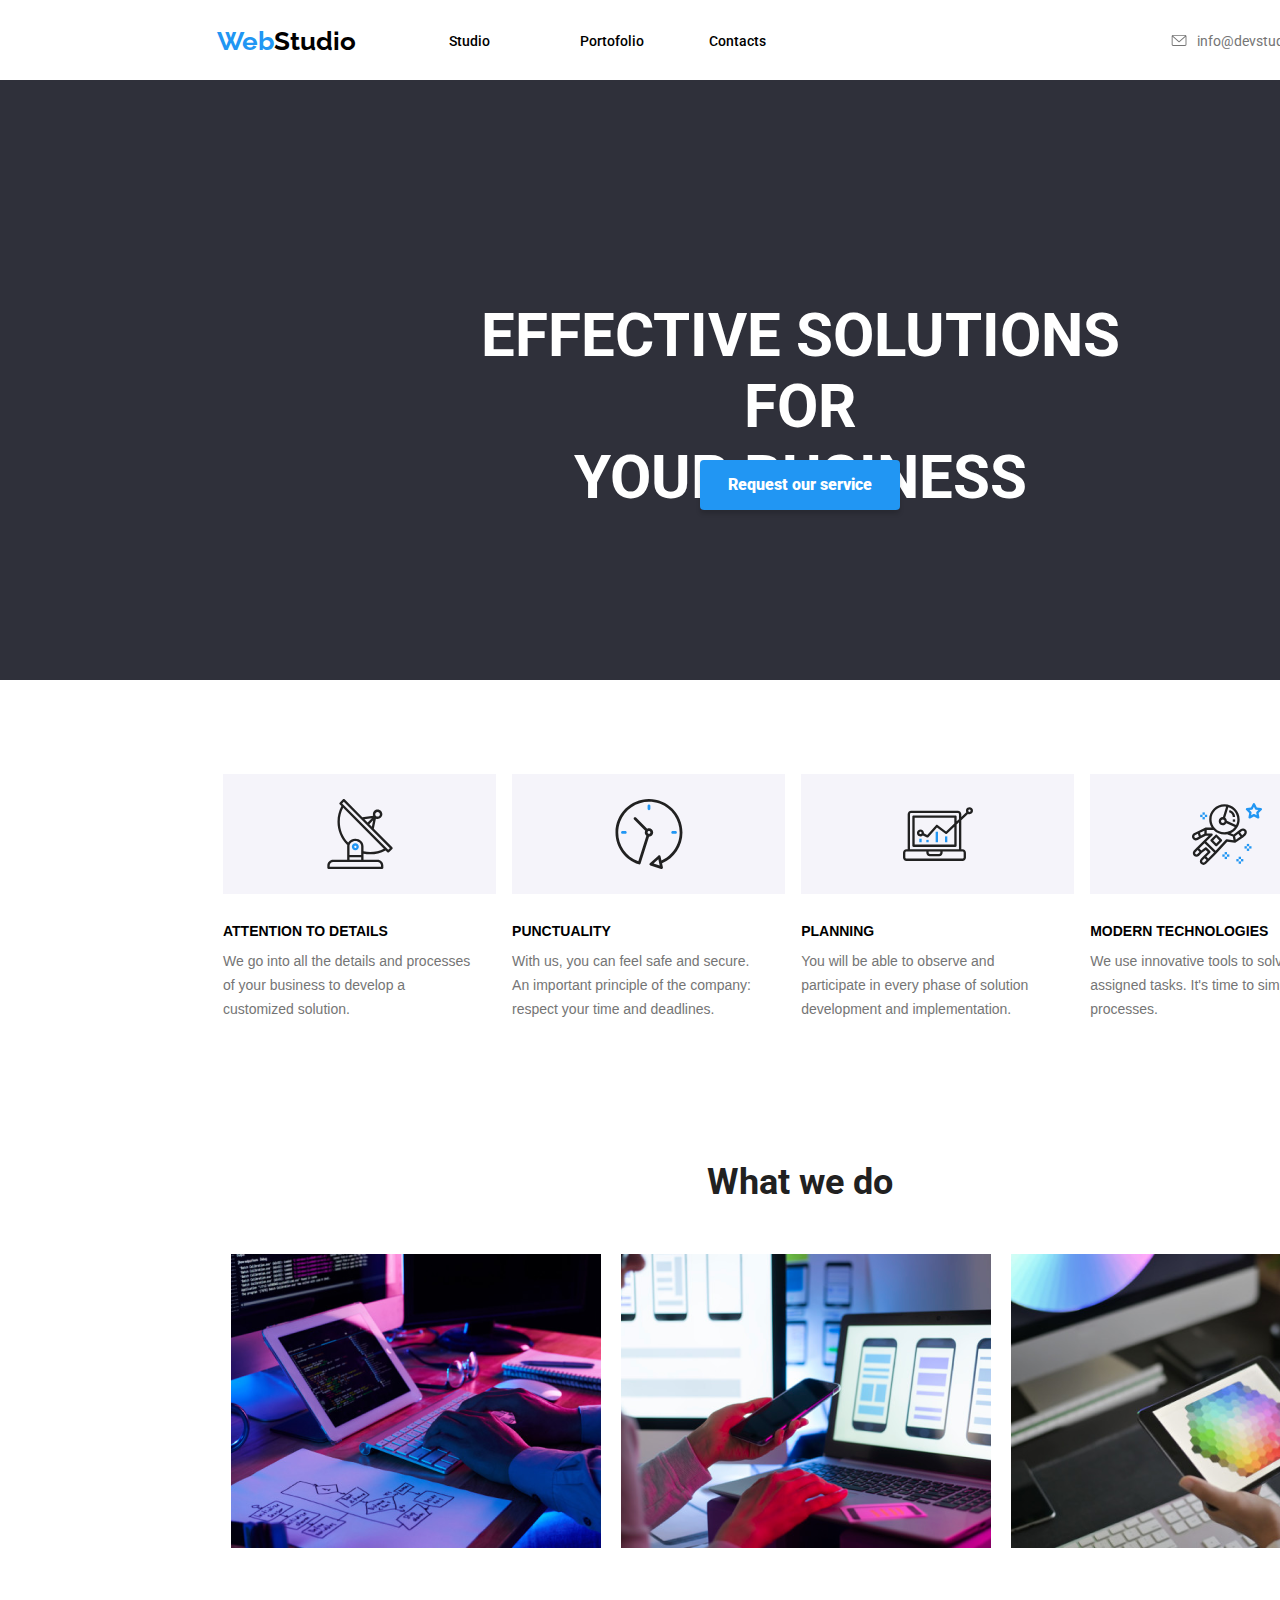
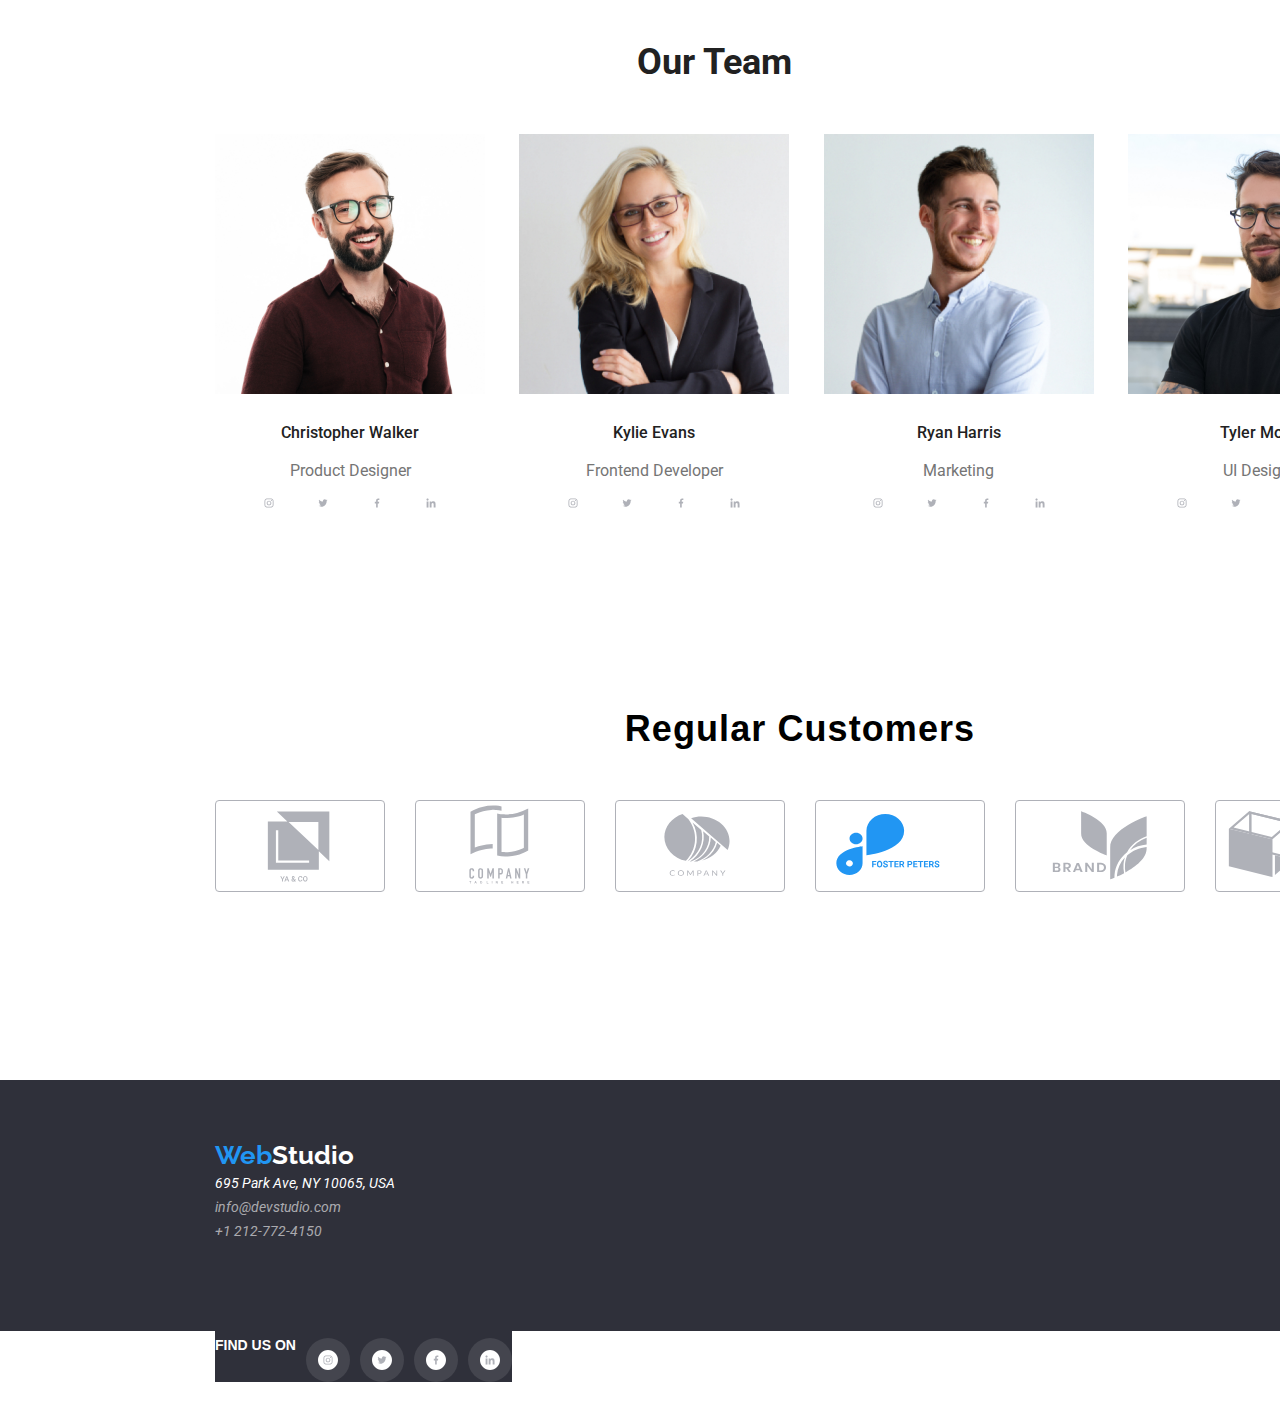
==== commit b3bc7f05: "tema4" ====
--- a/index.html
+++ b/index.html
@@ -121,7 +121,7 @@
         <section class="what__section">
         <div class="container">
           <h3 class="section__heading">What we do</h3>
-            <ul class="grid__heading">
+            <ul class="grid__heading unstyled-list">
                <li class="grid__item__heading">
             <img class="grid__image" height="294" width="370" src="images/img2.png"/>
             </li>
@@ -285,57 +285,52 @@
                         </a>
                     </li>
                 </ul> 
-        </div>
+            </div>
             </ul>  
             </section>
             </div>
-            <ul class="unstyled-list social-list">
-                <li class="regular"><h2>Regular Customers</h2></li>
-                <li>
-                <a href="a" target="_blank" class="">
-                 <svg class="">
-                 <use href="./images/icomoon/symbol-defs.svg#icon-Logo"></use>
-                 </svg>
-                </a>
-                </li>
-                <li>
-                    <a href="a" target="_blank" class="">
-                     <svg class="">
-                     <use href="./images/icomoon/symbol-defs.svg#icon-Logo1"></use>
-                     </svg>
-                    </a>
-                </li>
-                <li>
-                    <a href="a" target="_blank" class="">
-                    <svg class="">
-                    <use href="./images/icomoon/symbol-defs.svg#icon-Logo2"></use>
-                    </svg>
-                    </a>
-                </li>
-                <li>
-                    <a href="a" target="_blank" class="">
-                    <svg class="">
-                    <use href="./images/icomoon/symbol-defs.svg#icon-Logo3"></use>
-                    </svg>
-                    </a>
-                </li>
-                <li>
-                    <a href="a" target="_blank" class="">
-                    <svg class="">
-                    <use href="./images/icomoon/symbol-defs.svg#icon-Logo4"></use>
-                    </svg>
-                    </a>
-                </li>
-                <li>
-                    <a href="a" target="_blank" class="">
-                    <svg class="">
-                    <use href="./images/icomoon/symbol-defs.svg#icon-Logo5"></use>
-                    </svg>
+        <section class="section__regular">
+        <div class="container__regular">  
+            <h2 class="grid__regular">Regular Customers</h2></li>
+            <ul class="grid__regular__customers unstyled-list">
+            <li>
+                <a href="#" target="_blank" class="grid__regular__logo">
+                 <svg class="svglogo" width="106" height="60"><use href="./images/icomoon/symbol-defs.svg#icon-Logo"></use></svg>
+                </a>
+                </li>
+                <li>
+                    <a href="#" target="_blank" class="grid__regular__logo">
+                     <svg class="svglogo" width="106" height="60"><use href="./images/icomoon/symbol-defs.svg#icon-Logo-1"></use></svg>
+                    </a>
+                </li>
+                <li>
+                    <a href="#" target="_blank" class="grid__regular__logo">
+                    <svg class="svglogo" width="106" height="60"><use href="./images/icomoon/symbol-defs.svg#icon-Logo-2"></use></svg>
+                    </a>
+                </li>
+                <li>
+                    <a href="#" target="_blank" class="grid__regular__logo">
+                    <svg class="svglogo" width="106" height="60"><use href="./images/icomoon/symbol-defs.svg#icon-Logo-3"></use></svg>
+                    </a>
+                </li>
+                <li>
+                    <a href="#" target="_blank" class="grid__regular__logo">
+                    <svg class="svglogo" width="106" height="60"><use href="./images/icomoon/symbol-defs.svg#icon-Logo-4"></use></svg>
+                    </a>
+                </li>
+                <li>
+                    <a href="#" target="_blank" class="grid__regular__logo">
+                    <svg class="svglogo" width="106" height="60"><use href="./images/icomoon/symbol-defs.svg#icon-Logo-5"></use></svg>
                     </a>
                 </li>
             </ul> 
-            <div class="main-menu-contacts1"> 
+            </li>
+        </div>
+        </section>
+    </main>
+    <footer>   
             <section class="page-section1">
+                <div class="main-menu-contacts1">
                 <a class="WebStudio1 link" href="WebStudio">
                 <span class="logo-highlight1">Web</span>Studio
                 </a>
@@ -344,7 +339,11 @@
                         <li><a class="adress link" href="https://goo.gl/maps/NUs2hbe2w2btfPFn6" target="_blank">695 Park Ave, NY 10065, USA</a></li>
                         <li><a class="mail link" href="mailto:info@devstudio.com">info@devstudio.com</a></li>
                         <li><a class="tel link" href="tel:+12127724150">+1 212-772-4150</a></li>
-                    </ul> 
+                    </ul>
+                </address>
+                <section class="page-section-icons">
+                    <div class="main-menu-contacts-icons">
+                        <h3 class="section-icons">Find us on</h3>    
                     <ul class="unstyled-list social-list">
                         <li>
                         <a href="a" target="_blank" class="social-link1">
@@ -375,9 +374,8 @@
                             </a>
                         </li>
                     </ul> 
-                </address> 
             </section>
         </div>
-        </main>
+    </footer>
     </body>
 </html>--- a/css/style.css
+++ b/css/style.css
@@ -388,7 +388,6 @@
 .technology__section {
     display: inline-block;
     margin-top: 0; 
-    margin-bottom: 94px;
 }
 .grid__item {
     flex-basis: calc(100% /4 - 16px);
@@ -438,18 +437,20 @@
     box-sizing: border-box;
 }
 .what__section {
-    width: 1600px;
-    height: 648px;
-    left: 0px;
-    top: 1449px;
+    width: 1170px;
+    height: 386px;
+    left: 215px;
+    top: 1119px;
     display: inline-block;
     margin-left: 215px;
     margin-right: 215px;
-    margin-bottom: 30px;
+    margin-bottom: 94px;
     margin-top: 94px;
 }
+.grid__heading {
+    display: flex;
+}
 .grid__image {
-    flex-basis: calc(100% /3 - 16px);
     margin-right: 8px;
     margin-left: 8px;
     margin-bottom: 16px;
@@ -465,7 +466,6 @@
     margin-left: auto;
 }
 .grid__item__heading {
-    flex-basis: calc(100% /3 - 16px);
     min-width: 270px;
     margin-right: 8px;
     margin-left: 8px;
@@ -668,15 +668,62 @@
     color: #757575;
     text-align: center;
 }
+.container__regular {
+    display: flex;
+    margin-left: auto;
+    margin-right: auto;
+    margin-top: 94px;
+    margin-bottom: 94px;
+    justify-content: center;
+    flex-direction: column;
+}
+.grid__regular {
+    font-weight: 700;
+    font-size: 36px;
+    line-height: 1.16;
+    letter-spacing: 0.03em;
+    text-align: center;
+    margin-top: 94px;
+    margin-bottom: 50px;
+}
+.grid__regular__customers {
+    display: flex;
+    width: 170px;
+    height: 92px;
+    justify-content: space-between;
+    padding: 0px;
+    margin: 0px auto 94px;
+    margin-left: 215px;
+    margin-right: 215px;
+}
+.grid__regular__logo {
+    display: flex;
+    justify-content: center;
+    color: #afb1b8;
+    transition: color 250ms cubic-bezier(0.4, 0, 0.2, 1);
+    margin-right: 30px;
+}
+.svglogo {
+    width: 170px;
+    height: 92px;
+    border: 1px solid;
+    border-radius: 4px;
+}
+footer {
+    background-color: #2F303A;
+    height: 251px;
+}
 .main-menu-contacts1 {
     background-color: #2F303A;
-    width: 1600px;
-    height: 251px;
-    top: 2097px;
-    left: 0px;
-    display: flex;
+    margin-top: 60px;
+    margin-bottom: 28px;
+    display: inline-block;
 }
 .page-section1 {
+    display: flex;
+    max-width: 1200px;
+    margin: 0px auto;
+    gap: 94px;
     margin-left: 215px;
     margin-top: 60px; 
 }
@@ -687,7 +734,8 @@
     line-height: 1.19;
     color: #FFFFFF;
     text-align: left;
-    margin-top: 60px;
+    margin-top: 24px;
+    margin-bottom: 25px;
 }
 .logo-highlight1 {
     color: #2196F3; 
@@ -698,6 +746,7 @@
     font-size: 14px;
     line-height: 1.14;
     color: #FFFFFF;
+    margin-top: 28px;
 }
 .mail {
     font-family: roboto;
@@ -729,4 +778,23 @@
 .social-link1:hover {
     color: #2196F3;
 }
+.page-section-icons {
+margin-top: 75px;
+display: flex;
+}
+.main-menu-contacts-icons {
+    display: flex;
+    justify-content: center;
+    gap: 10px;
+    padding: 0px;
+    margin-top: 20px;
+}
+.section-icons {
+    font-weight: 700;
+    font-size: 14px;
+    line-height: 1.14;
+    text-transform: uppercase;
+    color: #FFFFFF;
+    display: flex;
+}
 
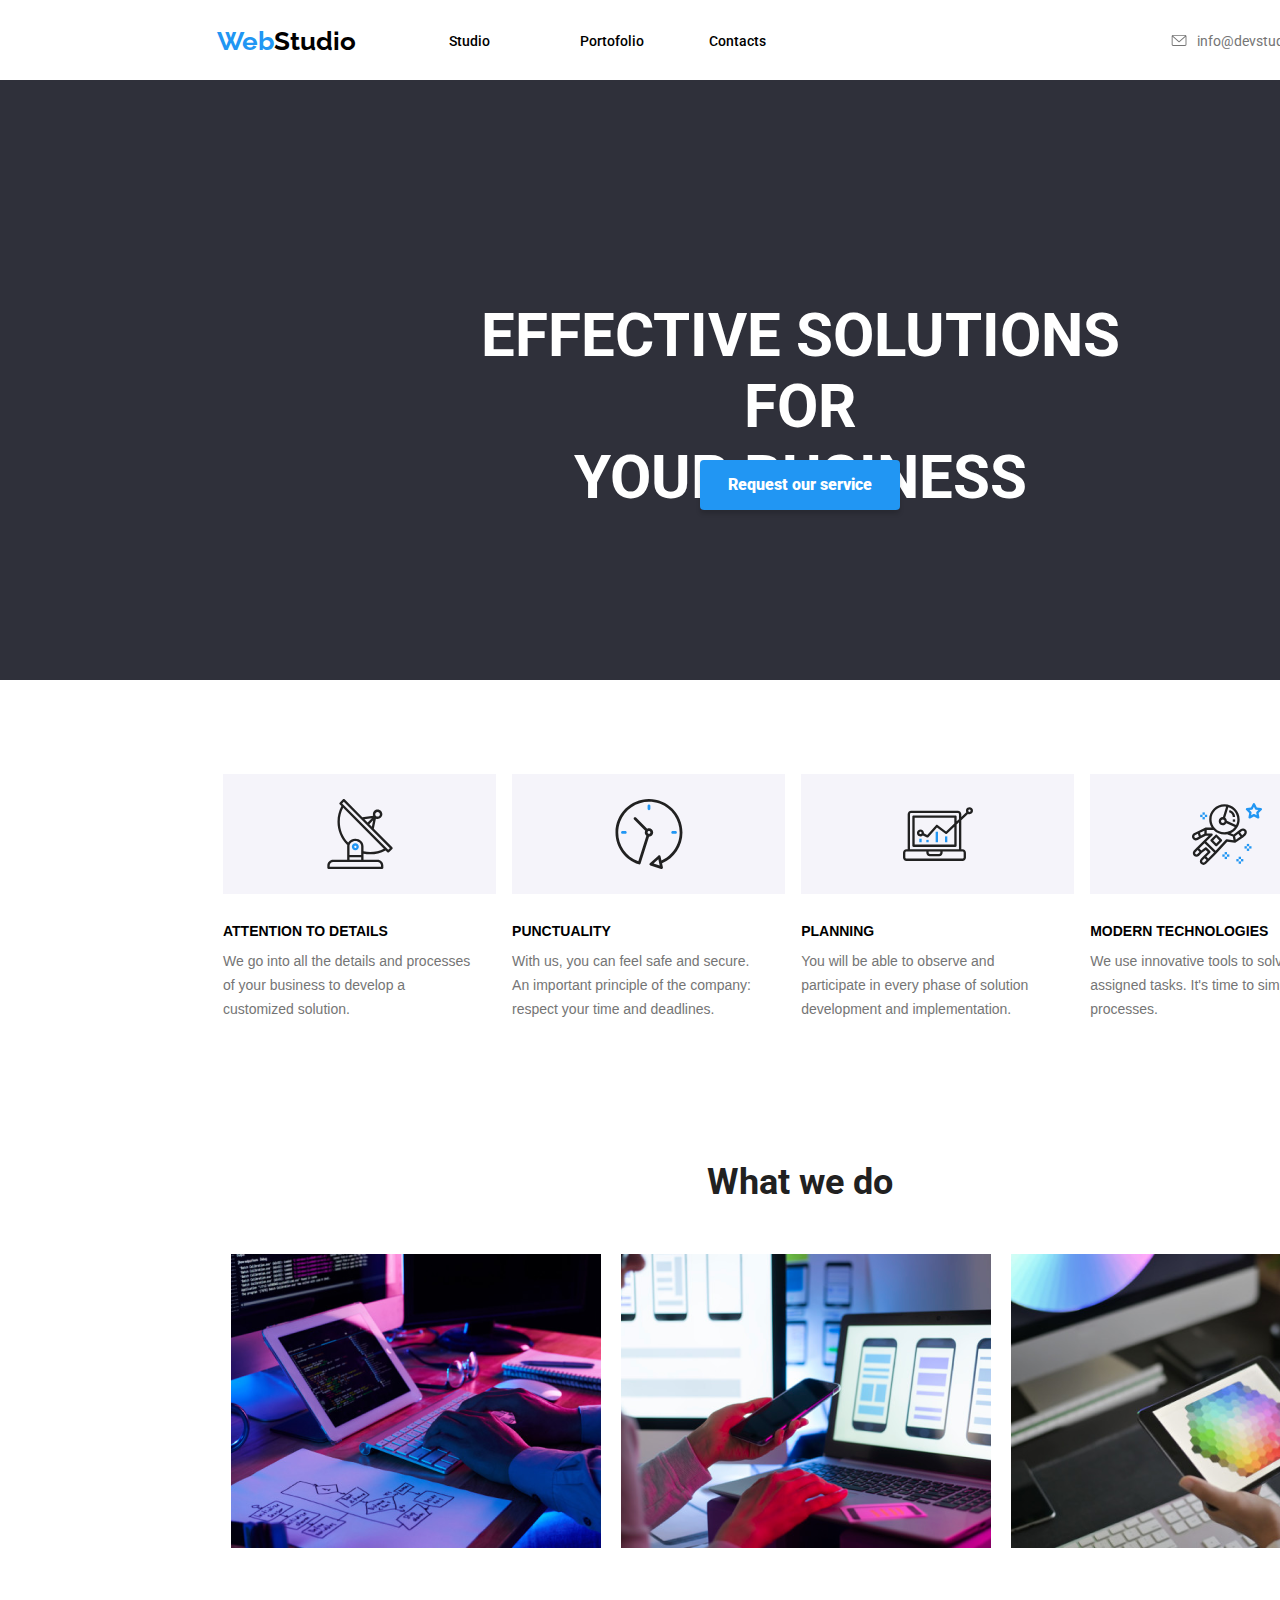
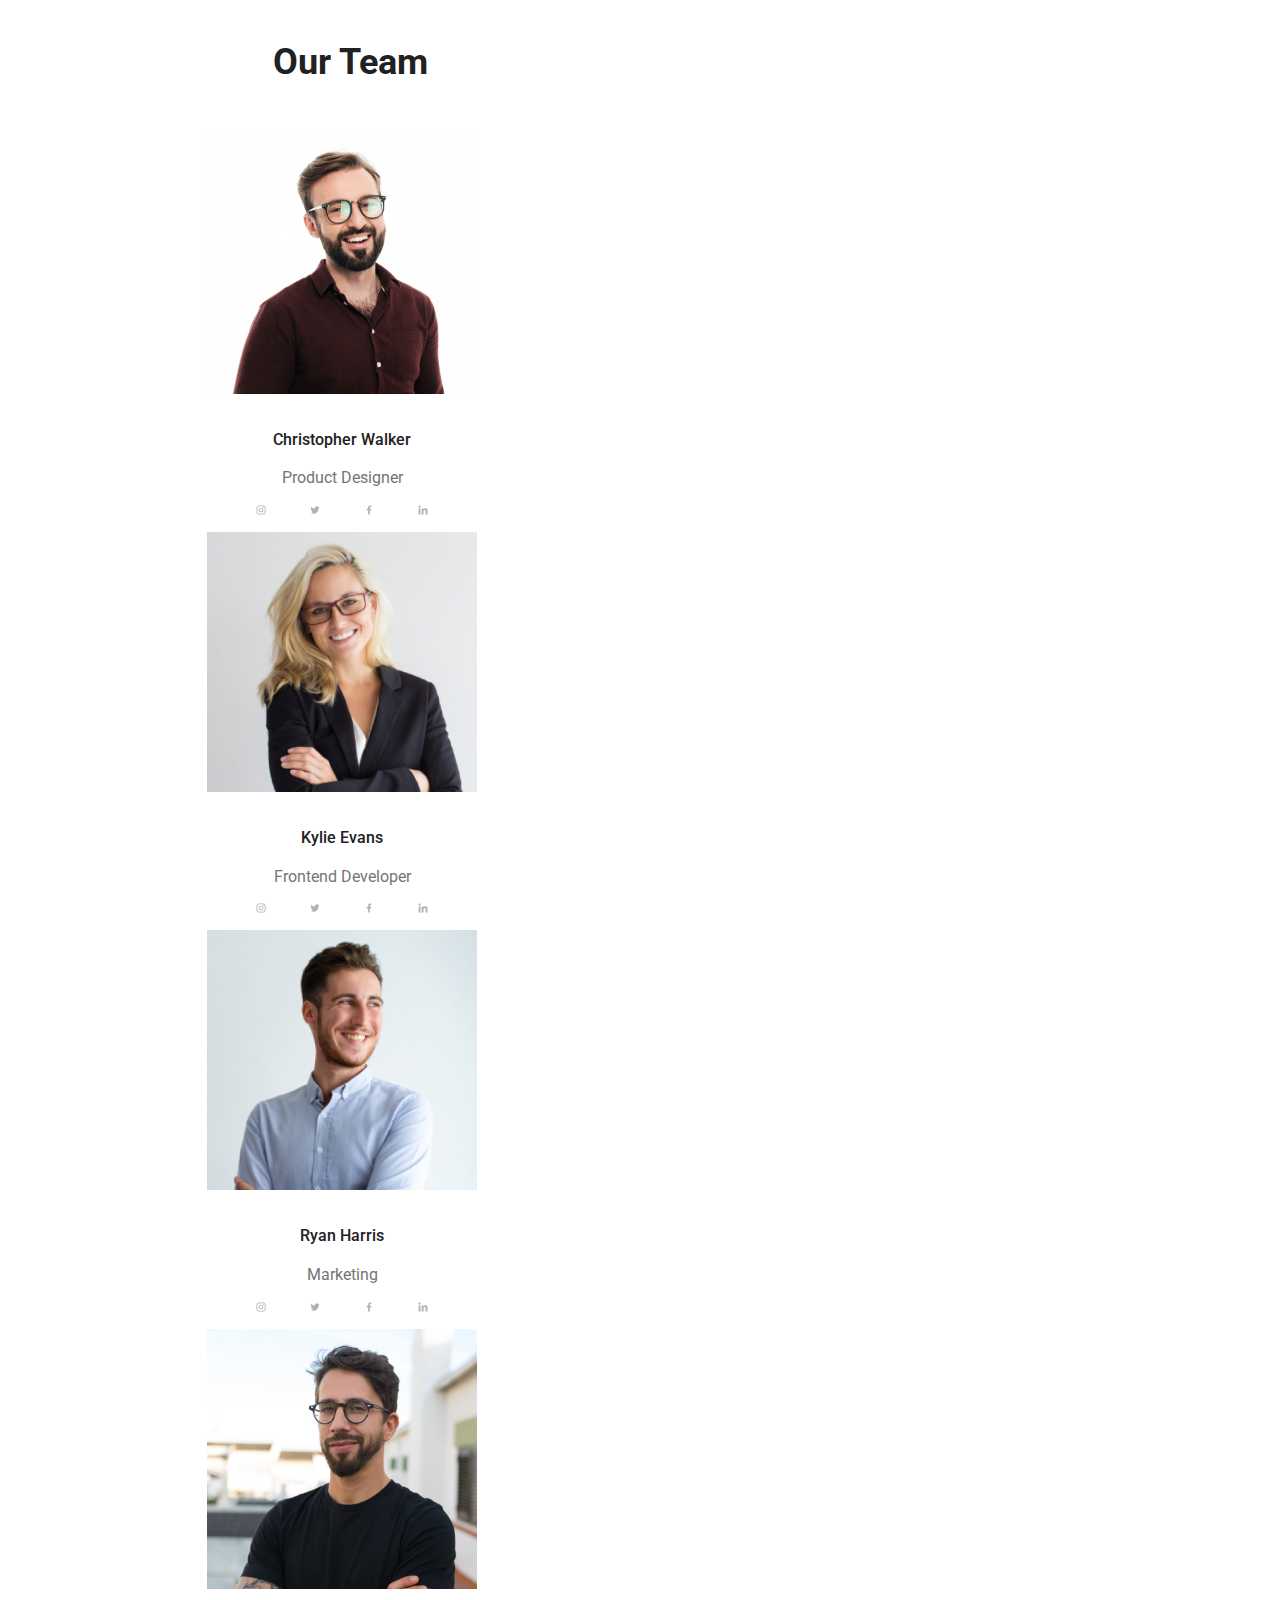
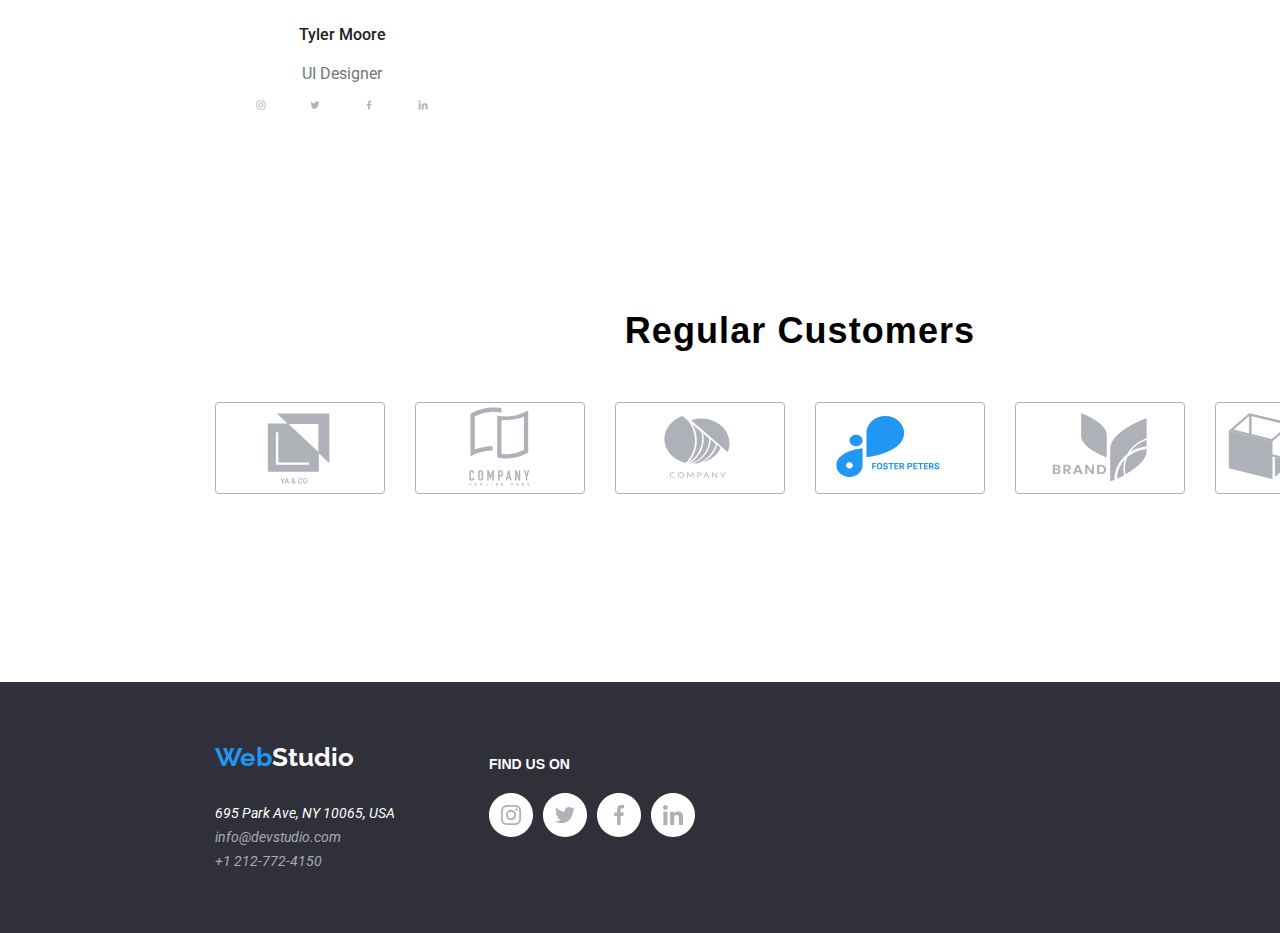
==== commit 6beb3805: "tema4" ====
--- a/index.html
+++ b/index.html
@@ -134,14 +134,11 @@
             </ul>
         </div>
         </section>
-        <section class="section">
-            <div class="container">
+        <section class="our__section">
+            <div class="our__container">
               <h3 class="section__heading">Our Team</h3>
-            <ul class="unstyled-list">
-        <div class="christopher-section">      
-            <div class="christopher-image">
-                <li><img height="260" width="270"src="images/img2.jpg"></li>
-            </div>
+            <ul class="grid__team grid--four">
+                <li class="grid__item__team"><img height="260" width="270"src="images/img2.jpg"></li>
                 <p class="christopher">Christopher Walker </p>
                 <p class="product">Product Designer</p>
         <ul class="unstyled-list social-list">
@@ -174,11 +171,7 @@
                 </a>
             </li>
         </ul> 
-        </div>  
-        <div class="kylie-section"> 
-            <div class="kylie-image">
-                <li><img height="260" width="270" src="images/img.jpg"></li>
-            </div>
+                <li class="grid__item__team"><img height="260" width="270" src="images/img.jpg"></li>
                 <p class="kylie">Kylie Evans </p>
                 <p class="frontend">Frontend Developer</p>
                 <ul class="unstyled-list social-list">
@@ -211,11 +204,7 @@
                         </a>
                     </li>
                 </ul> 
-        </div>
-        <div class="ryan-section"> 
-            <div class="ryan-image">
-                <li><img height="260" width="270" src="images/img (1).jpg"></li>
-            </div>
+                <li class="grid__item__team"><img height="260" width="270" src="images/img (1).jpg"></li>
                 <p class="ryan">Ryan Harris </p>
                 <p class="ryan-marketing">Marketing</p>
                 <ul class="unstyled-list social-list">
@@ -247,12 +236,8 @@
                         </svg>
                         </a>
                     </li>
-                </ul> 
-        </div>
-        <div class="tyler-section social-list"> 
-            <div class="tyler-image"> 
-               <li><img height="260" width="270"src="images/img (3).jpg"></li>
-            </div>
+                </ul>  
+               <li class="grid__item__team"><img height="260" width="270"src="images/img (3).jpg"></li>
                 <p class="tyler">Tyler Moore</p>
                 <p class="ui-designer">UI Designer</p>
                 <ul class="unstyled-list social-list">
@@ -285,10 +270,9 @@
                         </a>
                     </li>
                 </ul> 
-            </div>
-            </ul>  
+            </ul> 
+        </div> 
             </section>
-            </div>
         <section class="section__regular">
         <div class="container__regular">  
             <h2 class="grid__regular">Regular Customers</h2></li>
@@ -334,48 +318,49 @@
                 <a class="WebStudio1 link" href="WebStudio">
                 <span class="logo-highlight1">Web</span>Studio
                 </a>
-                <address>
+                <address class="adress-mail-tel">
                     <ul class="link unstyled-list">
                         <li><a class="adress link" href="https://goo.gl/maps/NUs2hbe2w2btfPFn6" target="_blank">695 Park Ave, NY 10065, USA</a></li>
                         <li><a class="mail link" href="mailto:info@devstudio.com">info@devstudio.com</a></li>
                         <li><a class="tel link" href="tel:+12127724150">+1 212-772-4150</a></li>
                     </ul>
                 </address>
+            </div>
                 <section class="page-section-icons">
-                    <div class="main-menu-contacts-icons">
+                    <div class="main-menu-contacts-icons ">
                         <h3 class="section-icons">Find us on</h3>    
                     <ul class="unstyled-list social-list">
                         <li>
-                        <a href="a" target="_blank" class="social-link1">
-                         <svg class="social-icons">
+                        <a href="a" target="_blank" class="social-link1 social-link1:hover">
+                         <svg class="social-icons1">
                          <use href="./images/icomoon/symbol-defs.svg#icon-instagram"></use>
                          </svg>
                         </a>
                         </li>
                         <li>
-                            <a href="a" target="_blank" class="social-link1">
-                             <svg class="social-icons">
+                            <a href="a" target="_blank" class="social-link1 social-link1:hover">
+                             <svg class="social-icons1">
                              <use href="./images/icomoon/symbol-defs.svg#icon-twitter"></use>
                              </svg>
                             </a>
                         </li>
                         <li>
-                            <a href="a" target="_blank" class="social-link1">
-                            <svg class="social-icons">
+                            <a href="a" target="_blank" class="social-link1 social-link1:hover">
+                            <svg class="social-icons1">
                             <use href="./images/icomoon/symbol-defs.svg#icon-facebook"></use>
                             </svg>
                             </a>
                         </li>
                         <li>
-                            <a href="a" target="_blank" class="social-link1">
-                            <svg class="social-icons">
+                            <a href="a" target="_blank" class="social-link1 social-link1:hover">
+                            <svg class="social-icons1">
                             <use href="./images/icomoon/symbol-defs.svg#icon-linkedin"></use>
                             </svg>
                             </a>
                         </li>
                     </ul> 
-            </section>
-        </div>
+                </div>
+        </section>
     </footer>
     </body>
 </html>--- a/css/style.css
+++ b/css/style.css
@@ -407,8 +407,8 @@
     margin-bottom: 30px;
 }
 .svg {
-width: 70px;
-height: 70px;
+    width: 70px;
+    height: 70px;
 }
 .grid__title {
     display: inline-flex;
@@ -487,18 +487,6 @@
    margin-bottom: 30px;
    margin-top: 94px;
 }
-
-.grid--four {
-
-}
-
-.grid--four .grid__item {
-flex-basis: calc(100% /4 - 16px);
-min-width: 140px;
-color: #212121;
-text-align: center;
-background-color: #F5F4FA;
-}
 .social-list {
     display: flex;
     justify-content: center;
@@ -510,26 +498,26 @@
     fill: currentColor;
 }
 .social-link {
-background-color:#FFFFFF;
-border-radius: 50%;
-width: 44px;
-height: 44px;
-display: flex;
-justify-content: center;
-align-items: center;
-color: #AFB1B8;
+    background-color:#FFFFFF;
+    border-radius: 50%;
+    width: 44px;
+    height: 44px;
+    display: flex;
+    justify-content: center;
+    align-items: center;
+    color: #AFB1B8;
 }
 .social-link:hover {
     color: #2196F3;
 }
-.our-section {
+.our__section {
     width: 1600px;
-    height: 648px;
+    height: 708px;
     left: 0px;
-    top: 1449px;
-    display: inline-block;
-}
-.our {
+    top: 1599px;
+    display: inline-block;
+}
+.section__heading {
     margin-top: 94;
     margin-bottom: 50px;
     font-family: roboto;
@@ -539,18 +527,40 @@
     color: #212121;
     text-align: center; 
 }
-.christopher-section {
+.our__container {
     width: 270px;
     height: 368px;
     left: 215px;
     top: 1635px;
-    display:inline-block;
     margin-right: 30px;
     margin-left: 215px;
-}
-.christopher-image {
+    display: inline-block;
+}
+.grid--four {
+
+}
+.grid--four .grid__item {
+    flex-basis: calc(100% /4 - 16px);
+    min-width: 140px;
+    color: #212121;
+    text-align: center;
+    background-color: #F5F4FA;
+    }
+.grid__team {
+    list-style: none;
+    padding: 0;
+    display: inline-block;
+    flex-wrap: wrap;
+    justify-content: center;
+    margin-left: -8px;
+    margin-right: -8px;
+    margin-bottom: -16px;
+    margin-top: 0;
+}
+.grid__item__team {
     margin-bottom: 30px;
     border: 2px;
+    display: inline-block;
 }
 .christopher {
     margin-top: 0;
@@ -734,8 +744,7 @@
     line-height: 1.19;
     color: #FFFFFF;
     text-align: left;
-    margin-top: 24px;
-    margin-bottom: 25px;
+    margin-top: 60px;
 }
 .logo-highlight1 {
     color: #2196F3; 
@@ -746,48 +755,49 @@
     font-size: 14px;
     line-height: 1.14;
     color: #FFFFFF;
+    margin-top: 12px;
+}
+.mail {
+    font-family: roboto;
+    font-style: 400;
+    font-size: 14px;
+    line-height: 1.14;
+    color: rgba(255, 255, 255, 0.6);  
+}
+.tel {
+    font-family: roboto;
+    font-style: 400;
+    font-size: 14px;
+    line-height: 1.14;
+    color: rgba(255, 255, 255, 0.6);    
+}
+.adress-mail-tel {
     margin-top: 28px;
-}
-.mail {
-    font-family: roboto;
-    font-style: 400;
-    font-size: 14px;
-    line-height: 1.14;
-    color: rgba(255, 255, 255, 0.6);  
-}
-.tel {
-    font-family: roboto;
-    font-style: 400;
-    font-size: 14px;
-    line-height: 1.14;
-    color: rgba(255, 255, 255, 0.6);    
+    margin-bottom: 30px;
 }
 .page-section2 {
     background-color: #2F303A;
 }
 .social-link1 {
-    background-color: #FFFFFF1A;
+    background-color: rgba(255, 255, 255, 0.1);
     border-radius: 50%;
     width: 44px;
     height: 44px;
     display: flex;
     justify-content: center;
     align-items: center;
-    color: #000000;
 }
 .social-link1:hover {
     color: #2196F3;
 }
 .page-section-icons {
-margin-top: 75px;
 display: flex;
 }
 .main-menu-contacts-icons {
-    display: flex;
+    display: inline-block;
     justify-content: center;
     gap: 10px;
     padding: 0px;
-    margin-top: 20px;
 }
 .section-icons {
     font-weight: 700;
@@ -796,5 +806,7 @@
     text-transform: uppercase;
     color: #FFFFFF;
     display: flex;
+    margin-top: 75px;
+    margin-bottom: 20px;
 }
 
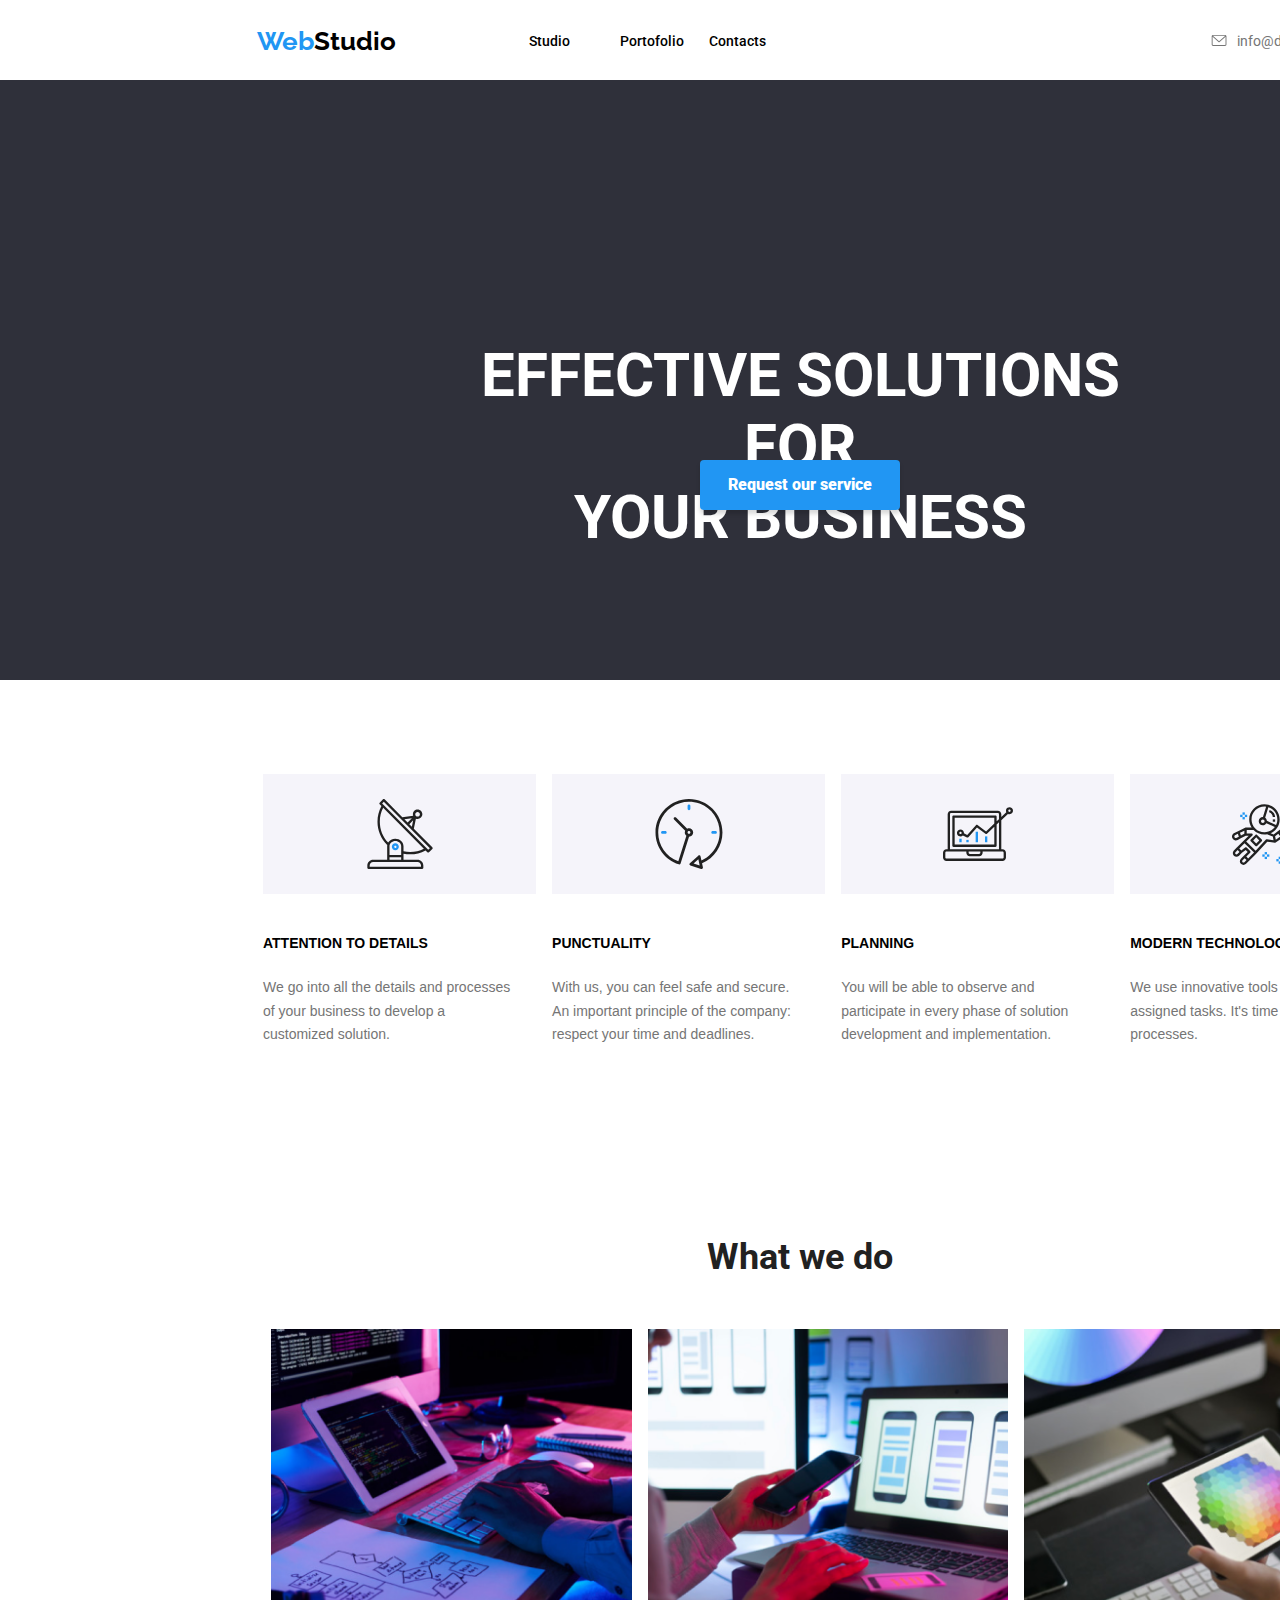
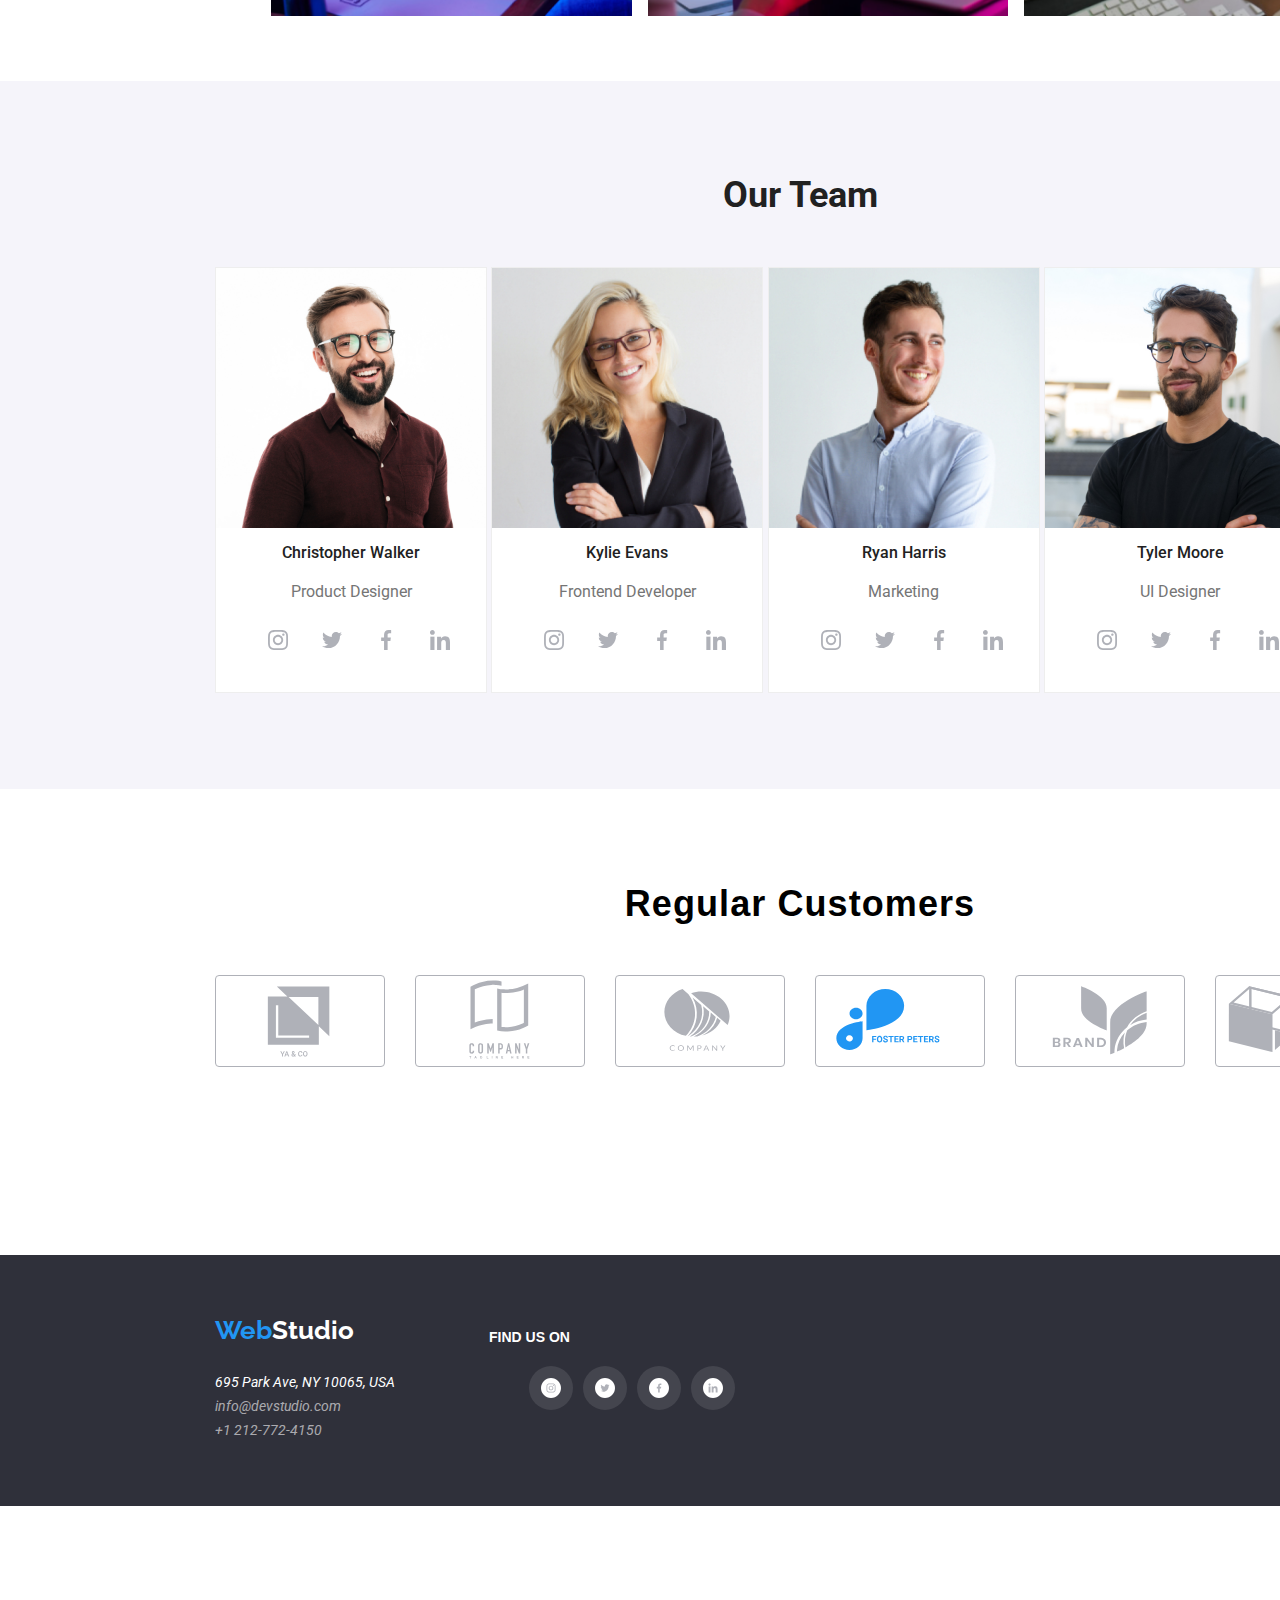
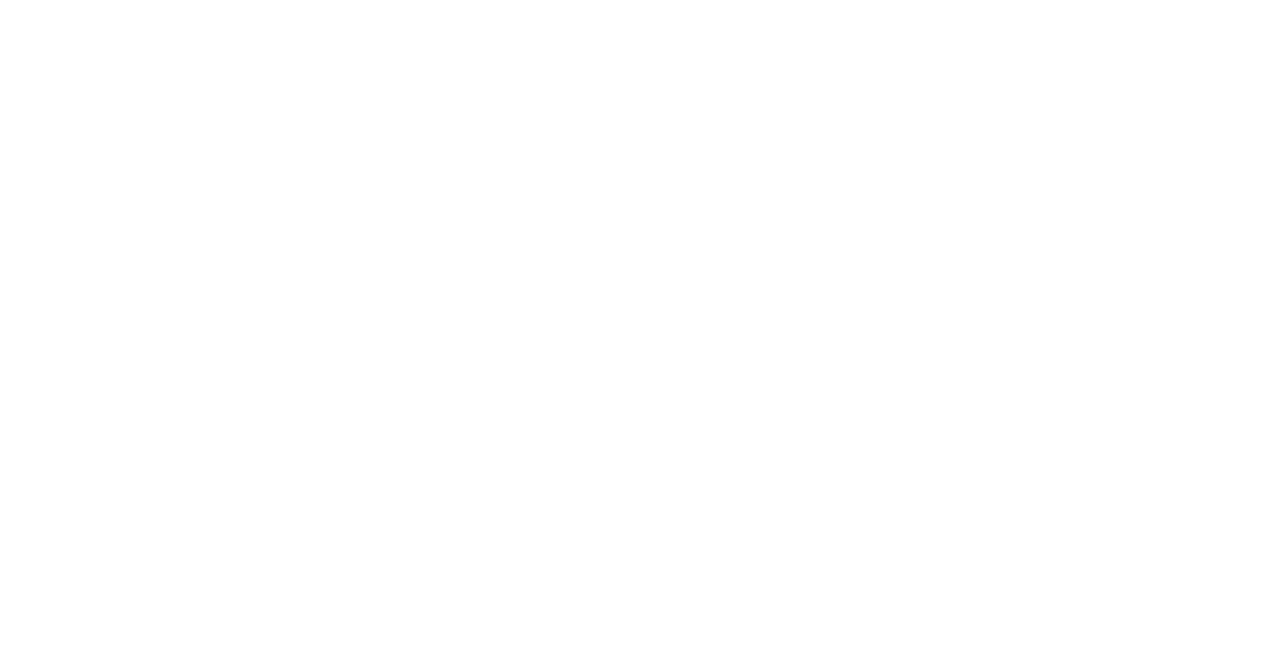
==== commit 614d7694: "tema4" ====
--- a/index.html
+++ b/index.html
@@ -19,7 +19,7 @@
         </section>
         <nav>
         <section class="page__section__list">
-            <div class="container">
+            <div class="container__menu">
         <ul class="grid__item__list unstyled-list">
                     <li class="grid__item__menu"><a class="grid__studio link1 link" href="studio">Studio</a></li>
                     <li class="grid__item__menu"><a class="grid__portofolio link1 link" href="portofolio">Portofolio</a></li>
@@ -121,7 +121,7 @@
         <section class="what__section">
         <div class="container">
           <h3 class="section__heading">What we do</h3>
-            <ul class="grid__heading unstyled-list">
+        <ul class="grid__heading unstyled-list">
                <li class="grid__item__heading">
             <img class="grid__image" height="294" width="370" src="images/img2.png"/>
             </li>
@@ -134,46 +134,81 @@
             </ul>
         </div>
         </section>
-        <section class="our__section">
+    <section class="our__section">
             <div class="our__container">
-              <h3 class="section__heading">Our Team</h3>
-            <ul class="grid__team grid--four">
-                <li class="grid__item__team"><img height="260" width="270"src="images/img2.jpg"></li>
-                <p class="christopher">Christopher Walker </p>
-                <p class="product">Product Designer</p>
-        <ul class="unstyled-list social-list">
-            <li>
-            <a href="a" target="_blank" class="social-link">
-             <svg class="social-icons">
-             <use href="./images/icomoon/symbol-defs.svg#icon-instagram"></use>
-             </svg>
-            </a>
-            </li>
-            <li>
-                <a href="a" target="_blank" class="social-link">
-                 <svg class="social-icons">
-                 <use href="./images/icomoon/symbol-defs.svg#icon-twitter"></use>
-                 </svg>
-                </a>
-            </li>
-            <li>
+              <h3 class="section__heading__team">Our Team</h3>
+        <ul class="grid__team grid--four">
+            <li class="grid__item__team"><img height="260" width="270"src="images/img2.jpg">
+                <p class="paragraf__name">Christopher Walker </p>
+                <p class="paragraf__job">Product Designer</p>
+                <ul class="unstyled-list social-list">
+                <li>
+                <a href="a" target="_blank" class="social-link">
+                <svg class="social-icons">
+                <use href="./images/icomoon/symbol-defs.svg#icon-instagram"></use>
+                </svg>
+                </a>
+                </li>
+                <li>
+                <a href="a" target="_blank" class="social-link">
+                <svg class="social-icons">
+                <use href="./images/icomoon/symbol-defs.svg#icon-twitter"></use>
+                </svg>
+                </a>
+                </li>
+                <li>
                 <a href="a" target="_blank" class="social-link">
                 <svg class="social-icons">
                 <use href="./images/icomoon/symbol-defs.svg#icon-facebook"></use>
                 </svg>
                 </a>
-            </li>
-            <li>
+                </li>
+                <li>
                 <a href="a" target="_blank" class="social-link">
                 <svg class="social-icons">
                 <use href="./images/icomoon/symbol-defs.svg#icon-linkedin"></use>
                 </svg>
                 </a>
-            </li>
-        </ul> 
-                <li class="grid__item__team"><img height="260" width="270" src="images/img.jpg"></li>
-                <p class="kylie">Kylie Evans </p>
-                <p class="frontend">Frontend Developer</p>
+                </li>
+                </ul> 
+            </li>
+            <li class="grid__item__team"><img height="260" width="270" src="images/img.jpg">
+                <p class="paragraf__name">Kylie Evans</p>
+                <p class="paragraf__job">Frontend Developer</p>
+                <ul class="unstyled-list social-list">
+                <li>
+                <a href="a" target="_blank" class="social-link">
+                <svg class="social-icons">
+                <use href="./images/icomoon/symbol-defs.svg#icon-instagram"></use>
+                </svg>
+                </a>
+                </li>
+                <li>
+                <a href="a" target="_blank" class="social-link">
+                <svg class="social-icons">
+                <use href="./images/icomoon/symbol-defs.svg#icon-twitter"></use>
+                </svg>
+                </a>
+                </li>
+                <li>
+                        <a href="a" target="_blank" class="social-link">
+                        <svg class="social-icons">
+                        <use href="./images/icomoon/symbol-defs.svg#icon-facebook"></use>
+                        </svg>
+                        </a>
+                    </li>
+                    <li>
+                        <a href="a" target="_blank" class="social-link">
+                        <svg class="social-icons">
+                        <use href="./images/icomoon/symbol-defs.svg#icon-linkedin"></use>
+                        </svg>
+                        </a>
+                    </li>
+                </ul>
+            </li> 
+            <li class="grid__item__team"><img height="260" width="270" src="images/img (1).jpg">
+                <p class="paragraf__name">Ryan Harris </p>
+                <p class="paragraf__job">Marketing</p>
                 <ul class="unstyled-list social-list">
                     <li>
                     <a href="a" target="_blank" class="social-link">
@@ -204,9 +239,10 @@
                         </a>
                     </li>
                 </ul> 
-                <li class="grid__item__team"><img height="260" width="270" src="images/img (1).jpg"></li>
-                <p class="ryan">Ryan Harris </p>
-                <p class="ryan-marketing">Marketing</p>
+            </li> 
+            <li class="grid__item__team"><img height="260" width="270"src="images/img (3).jpg">
+                <p class="paragraf__name">Tyler Moore</p>
+                <p class="paragraf__job">UI Designer</p>
                 <ul class="unstyled-list social-list">
                     <li>
                     <a href="a" target="_blank" class="social-link">
@@ -236,43 +272,11 @@
                         </svg>
                         </a>
                     </li>
-                </ul>  
-               <li class="grid__item__team"><img height="260" width="270"src="images/img (3).jpg"></li>
-                <p class="tyler">Tyler Moore</p>
-                <p class="ui-designer">UI Designer</p>
-                <ul class="unstyled-list social-list">
-                    <li>
-                    <a href="a" target="_blank" class="social-link">
-                     <svg class="social-icons">
-                     <use href="./images/icomoon/symbol-defs.svg#icon-instagram"></use>
-                     </svg>
-                    </a>
-                    </li>
-                    <li>
-                        <a href="a" target="_blank" class="social-link">
-                         <svg class="social-icons">
-                         <use href="./images/icomoon/symbol-defs.svg#icon-twitter"></use>
-                         </svg>
-                        </a>
-                    </li>
-                    <li>
-                        <a href="a" target="_blank" class="social-link">
-                        <svg class="social-icons">
-                        <use href="./images/icomoon/symbol-defs.svg#icon-facebook"></use>
-                        </svg>
-                        </a>
-                    </li>
-                    <li>
-                        <a href="a" target="_blank" class="social-link">
-                        <svg class="social-icons">
-                        <use href="./images/icomoon/symbol-defs.svg#icon-linkedin"></use>
-                        </svg>
-                        </a>
-                    </li>
                 </ul> 
-            </ul> 
+            </li>
+        </ul> 
         </div> 
-            </section>
+    </section>
         <section class="section__regular">
         <div class="container__regular">  
             <h2 class="grid__regular">Regular Customers</h2></li>
@@ -329,30 +333,30 @@
                 <section class="page-section-icons">
                     <div class="main-menu-contacts-icons ">
                         <h3 class="section-icons">Find us on</h3>    
-                    <ul class="unstyled-list social-list">
+                    <ul class="unstyled-list social-list1">
                         <li>
-                        <a href="a" target="_blank" class="social-link1 social-link1:hover">
+                        <a href="a" target="_blank" class="social-link1">
                          <svg class="social-icons1">
                          <use href="./images/icomoon/symbol-defs.svg#icon-instagram"></use>
                          </svg>
                         </a>
                         </li>
                         <li>
-                            <a href="a" target="_blank" class="social-link1 social-link1:hover">
+                            <a href="a" target="_blank" class="social-link1">
                              <svg class="social-icons1">
                              <use href="./images/icomoon/symbol-defs.svg#icon-twitter"></use>
                              </svg>
                             </a>
                         </li>
                         <li>
-                            <a href="a" target="_blank" class="social-link1 social-link1:hover">
+                            <a href="a" target="_blank" class="social-link1">
                             <svg class="social-icons1">
                             <use href="./images/icomoon/symbol-defs.svg#icon-facebook"></use>
                             </svg>
                             </a>
                         </li>
                         <li>
-                            <a href="a" target="_blank" class="social-link1 social-link1:hover">
+                            <a href="a" target="_blank" class="social-link1">
                             <svg class="social-icons1">
                             <use href="./images/icomoon/symbol-defs.svg#icon-linkedin"></use>
                             </svg>
--- a/css/style.css
+++ b/css/style.css
@@ -6,7 +6,7 @@
     font-family: sans-serif;
     line-height: 1.5;
     width: 1600px;
-    height: 2348px;
+    height: 3850px;
   }
 .page-header {
     background-color:white;
@@ -49,6 +49,13 @@
 .page__section__list {
     display: inline-block;
     text-align: center;
+    height: 80px;
+ }
+ .container__manu {
+    display: inline-block;
+    text-align: center;
+    height: 80px;
+    margin-top: 0px;
  }
 .container__contacts {
     display: inline-block;
@@ -56,8 +63,8 @@
 .grid__item__list {
  margin-left: auto;
  margin-right: 10px;
- display: flex;
- gap: 40px;   
+ display: flex; 
+ margin-top: 0px;
 }
 .grid__item__menu {
     display: list-item;
@@ -88,10 +95,7 @@
 .header__icon {
     display: flex;
     width: 16px;
-    height: 12px;
-}
-*, ::after, ::before {
-    box-sizing: border-box;    
+    height: 12px; 
 }
 .grid__portofolio {
     display: flex;
@@ -226,10 +230,44 @@
     display: center; 
     padding: 6px 22px;
 }
-.photo-section {
+.photo__section {
     display: inline-block;
     margin-left: 215px;
     display: flex;
+}
+.container__portofolio {
+
+}
+.grid__portofolio__page {
+    display: flex;
+    padding: 0;
+    flex-wrap: wrap;
+    justify-content: center;
+    margin-left: -8px;
+    margin-right: -8px;
+    margin-bottom: -16px; 
+    margin-top: 0;
+}
+.grid__item__team1 {
+    flex-basis: calc(100% /3 - 16px);
+    min-width: 270px;
+    margin-right: 8px;
+    margin-left: 8px;
+    margin-bottom: 16px;
+    width: 370px;
+    height: 404px;
+    top: 262px;
+    left: 215px;
+}
+.grid--three {
+
+}
+.grid--three .grid__item__team1 {
+    flex-basis: calc(100% /3 - 16px);
+    min-width: 140px;
+    color: #212121;
+    text-align: center;
+    background-color: #F5F4FA;   
 }
 .technoduck-section {
     display: inline-block;
@@ -391,7 +429,7 @@
 }
 .grid__item {
     flex-basis: calc(100% /4 - 16px);
-    display: flex;
+    display: inline-block;
     flex-direction: column;
     min-width: 270px;
     margin-right: 8px;
@@ -426,16 +464,6 @@
     line-height: 1.71;
     color: #757575;
 }
-* {
-    margin-block-start: 0;
-    margin-block-end: 0;
-    margin-inline-start: 0px;
-    margin-inline-end: 0px;
-    padding-inline-start: 0;
-    margin: 0;
-    padding: 0;
-    box-sizing: border-box;
-}
 .what__section {
     width: 1170px;
     height: 386px;
@@ -449,6 +477,7 @@
 }
 .grid__heading {
     display: flex;
+    margin-bottom: 94px;
 }
 .grid__image {
     margin-right: 8px;
@@ -488,14 +517,16 @@
    margin-top: 94px;
 }
 .social-list {
-    display: flex;
-    justify-content: center;
+    width: 44px;
+    height: 44px;
+    margin-left: 0px;
+    margin-bottom: 30px;
+    display: flex;
     gap: 10px;
 }
 .social-icons {
-    width: 20px;
-    height: 20px;
-    fill: currentColor;
+    width: 44px;
+    height: 44px;
 }
 .social-link {
     background-color:#FFFFFF;
@@ -507,18 +538,20 @@
     align-items: center;
     color: #AFB1B8;
 }
-.social-link:hover {
+.social-list:hover {
     color: #2196F3;
 }
 .our__section {
+    background-color: #F5F4FA;
     width: 1600px;
     height: 708px;
     left: 0px;
     top: 1599px;
-    display: inline-block;
-}
-.section__heading {
-    margin-top: 94;
+    bottom: 623px;
+    display: inline-block;
+}
+.section__heading__team {
+    margin-top: 94px;
     margin-bottom: 50px;
     font-family: roboto;
     font-weight: 700;
@@ -528,12 +561,10 @@
     text-align: center; 
 }
 .our__container {
-    width: 270px;
-    height: 368px;
-    left: 215px;
-    top: 1635px;
-    margin-right: 30px;
-    margin-left: 215px;
+    width: 1600px;
+    height: 708px;
+    left: 0px;
+    top: 1599px;
     display: inline-block;
 }
 .grid--four {
@@ -552,18 +583,21 @@
     display: inline-block;
     flex-wrap: wrap;
     justify-content: center;
-    margin-left: -8px;
+    margin-left: 215px;
     margin-right: -8px;
     margin-bottom: -16px;
     margin-top: 0;
 }
 .grid__item__team {
     margin-bottom: 30px;
-    border: 2px;
-    display: inline-block;
-}
-.christopher {
-    margin-top: 0;
+    display: inline-block;
+    left: 215px;
+    top: 1635px;
+    background-color: #FFFFFF;
+    border: 1px solid #eeeeee;
+}
+.paragraf__name {
+    margin-top: 30;
     margin-bottom: 20px;
     font-family: roboto;
     font-weight: 500;
@@ -572,8 +606,8 @@
     color: #212121;
     text-align: center;
 }
-.product {
-    margin-bottom: 0;
+.paragraf__job {
+    margin-bottom: 16px;
     margin-top: 0;
     font-family: roboto;
     font-weight: 400;
@@ -582,107 +616,10 @@
     color: #757575;
     text-align: center;
 }
-.kylie-section {
-    width: 270px;
-    height: 368px;
-    left: 215px;
-    top: 1635px;
-    display:inline-block;
-    margin-right: 30px;
-}
-.kylie-image {
-    margin-bottom: 30px;
-    border: 2px;
-}
-.kylie {
-    margin-top: 0;
-    margin-bottom: 20px;
-    font-family: roboto;
-    font-weight: 500;
-    font-size: 16px;
-    line-height: 1.17;
-    color: #212121;
-    text-align: center;
-}
-.frontend {
-    margin-bottom: 0;
-    margin-top: 0;
-    font-family: roboto;
-    font-weight: 400;
-    font-size: 16px;
-    line-height: 1.17;
-    color: #757575;
-    text-align: center;
-}
-.ryan-section {
-    width: 270px;
-    height: 368px;
-    left: 215px;
-    top: 1635px;
-    display:inline-block;
-    margin-right: 30px;
-}
-.ryan-image {
-    margin-bottom: 30px;
-    border: 2px;
-}
-.ryan {
-    margin-top: 0;
-    margin-bottom: 20px;
-    font-family: roboto;
-    font-weight: 500;
-    font-size: 16px;
-    line-height: 1.17;
-    color: #212121;
-    text-align: center;
-}
-.ryan-marketing {
-    margin-bottom: 0;
-    margin-top: 0;
-    font-family: roboto;
-    font-weight: 400;
-    font-size: 16px;
-    line-height: 1.17;
-    color: #757575;
-    text-align: center;
-}
-.tyler-section {
-    width: 270px;
-    height: 368px;
-    left: 215px;
-    top: 1635px;
-    display:inline-block;
-    margin-right: 30px;
-}
-.tyler-image {
-    margin-bottom: 30px;
-    border: 2px;
-}
-.tyler {
-    margin-top: 0;
-    margin-bottom: 20px;
-    font-family: roboto;
-    font-weight: 500;
-    font-size: 16px;
-    line-height: 1.17;
-    color: #212121;
-    text-align: center;
-}
-.ui-designer {
-    margin-bottom: 0;
-    margin-top: 0;
-    font-family: roboto;
-    font-weight: 400;
-    font-size: 16px;
-    line-height: 1.17;
-    color: #757575;
-    text-align: center;
-}
 .container__regular {
     display: flex;
     margin-left: auto;
     margin-right: auto;
-    margin-top: 94px;
     margin-bottom: 94px;
     justify-content: center;
     flex-direction: column;
@@ -745,6 +682,7 @@
     color: #FFFFFF;
     text-align: left;
     margin-top: 60px;
+    margin-bottom: 28px;
 }
 .logo-highlight1 {
     color: #2196F3; 
@@ -772,11 +710,23 @@
     color: rgba(255, 255, 255, 0.6);    
 }
 .adress-mail-tel {
-    margin-top: 28px;
     margin-bottom: 30px;
 }
 .page-section2 {
     background-color: #2F303A;
+}
+.social-list1 {
+    width: 44px;
+    height: 44px;
+    margin-left: 0px;
+    margin-bottom: 30px;
+    display: flex;
+    gap: 10px;
+}
+.social-icons1 {
+    width: 20px;
+    height: 20px;
+    color: #2F303A;
 }
 .social-link1 {
     background-color: rgba(255, 255, 255, 0.1);
@@ -786,6 +736,7 @@
     display: flex;
     justify-content: center;
     align-items: center;
+    margin-right: 0px;
 }
 .social-link1:hover {
     color: #2196F3;
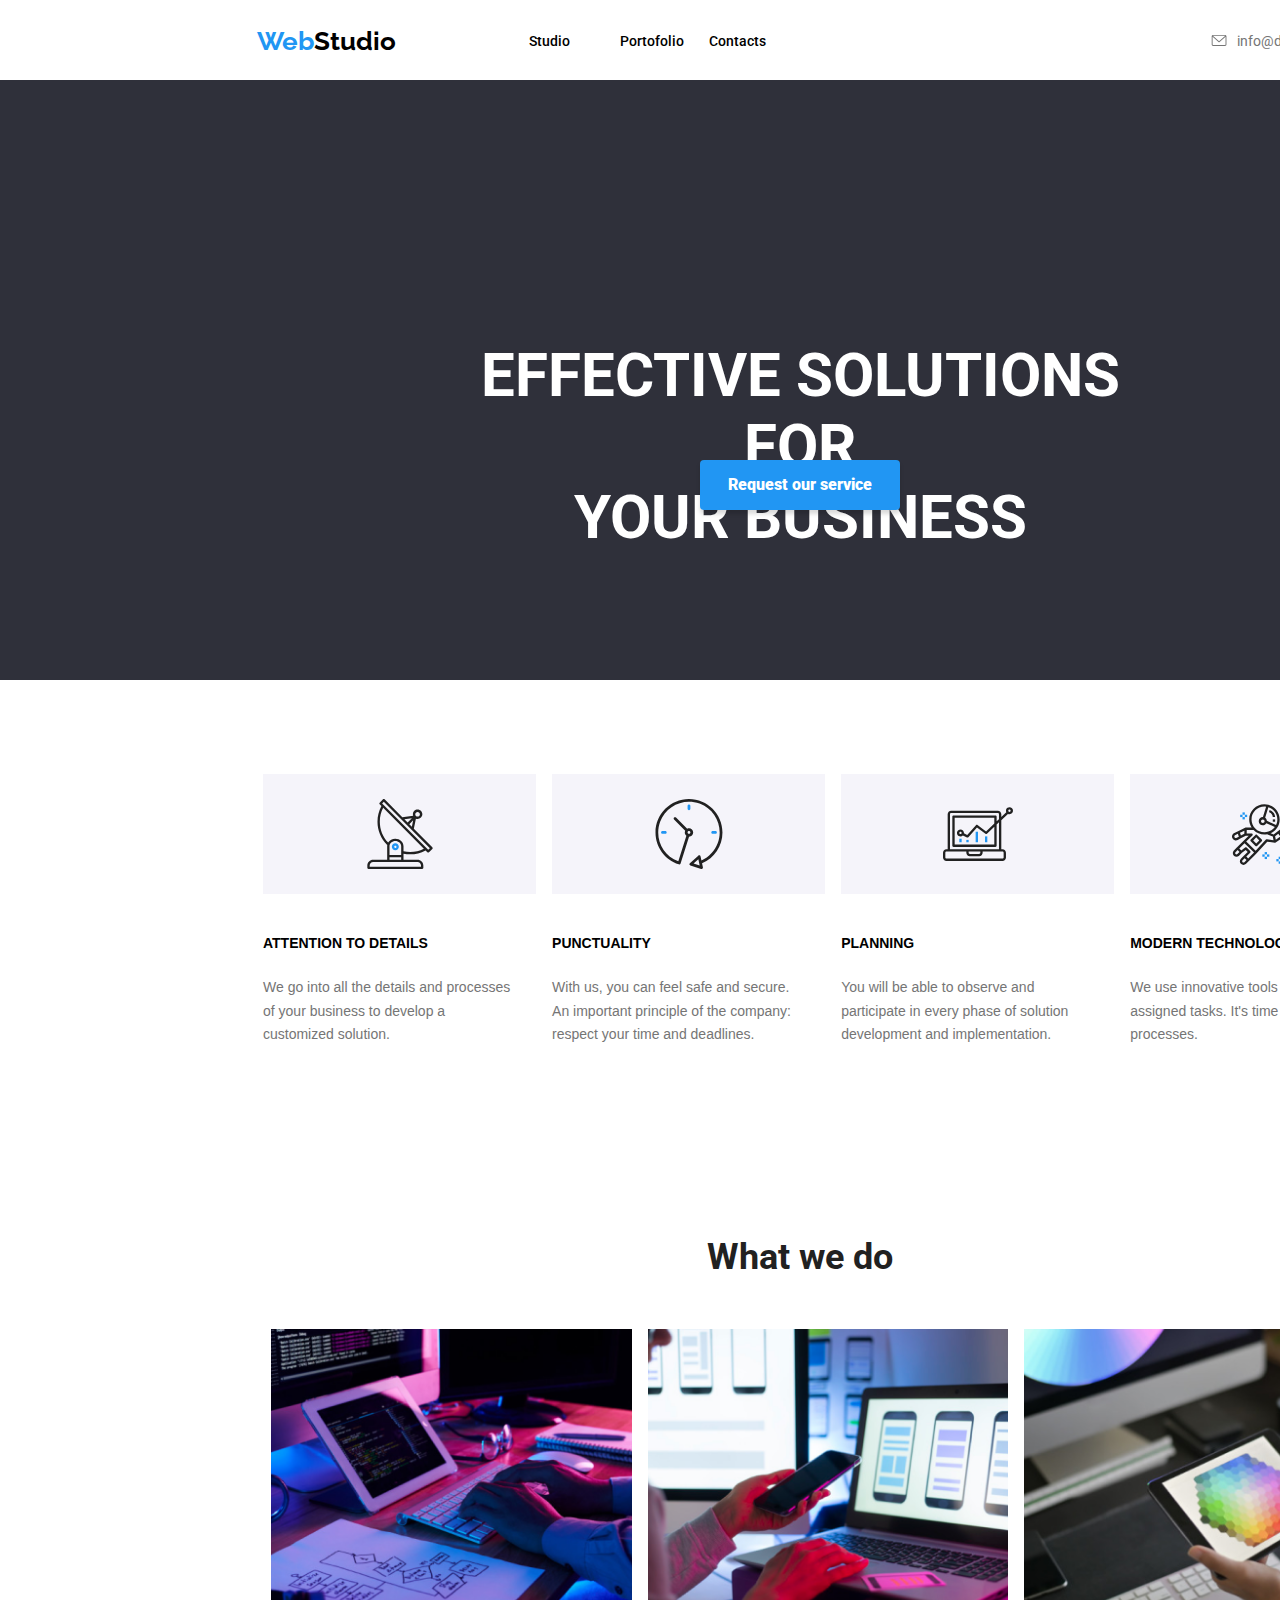
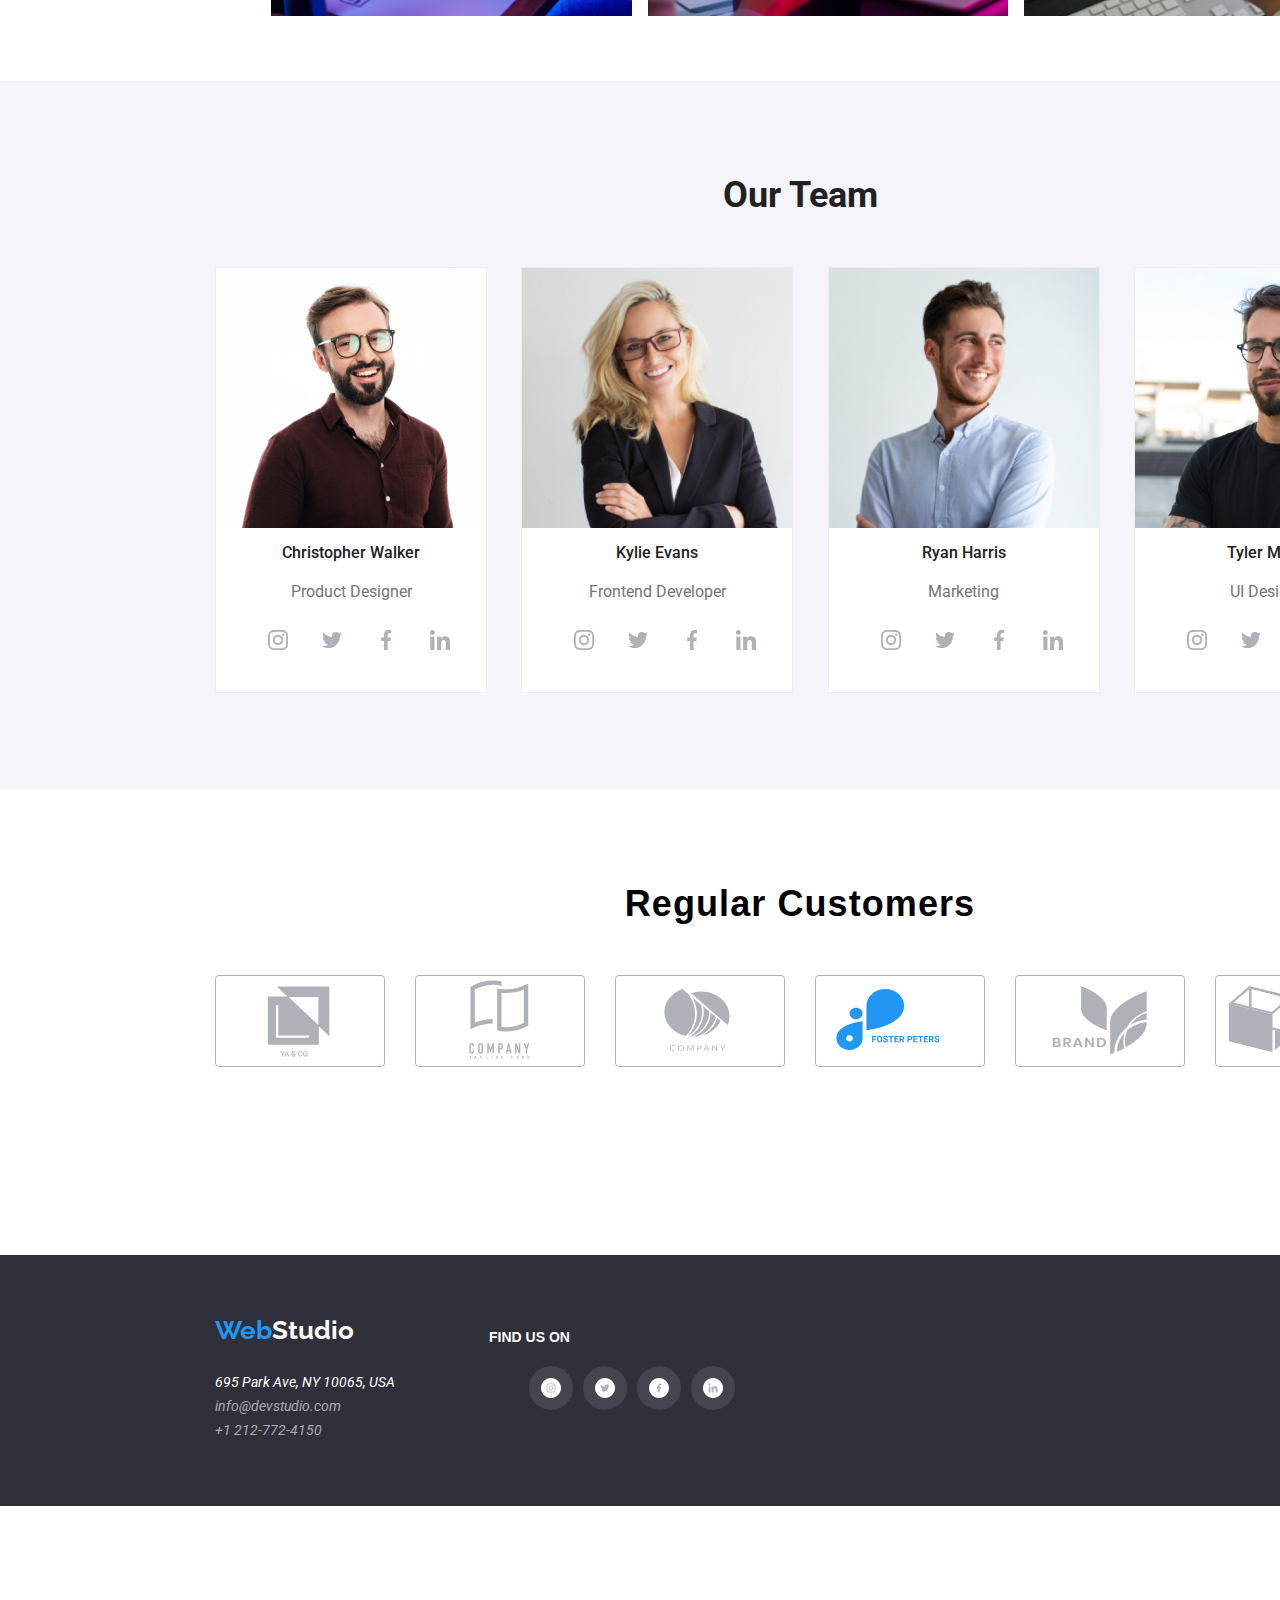
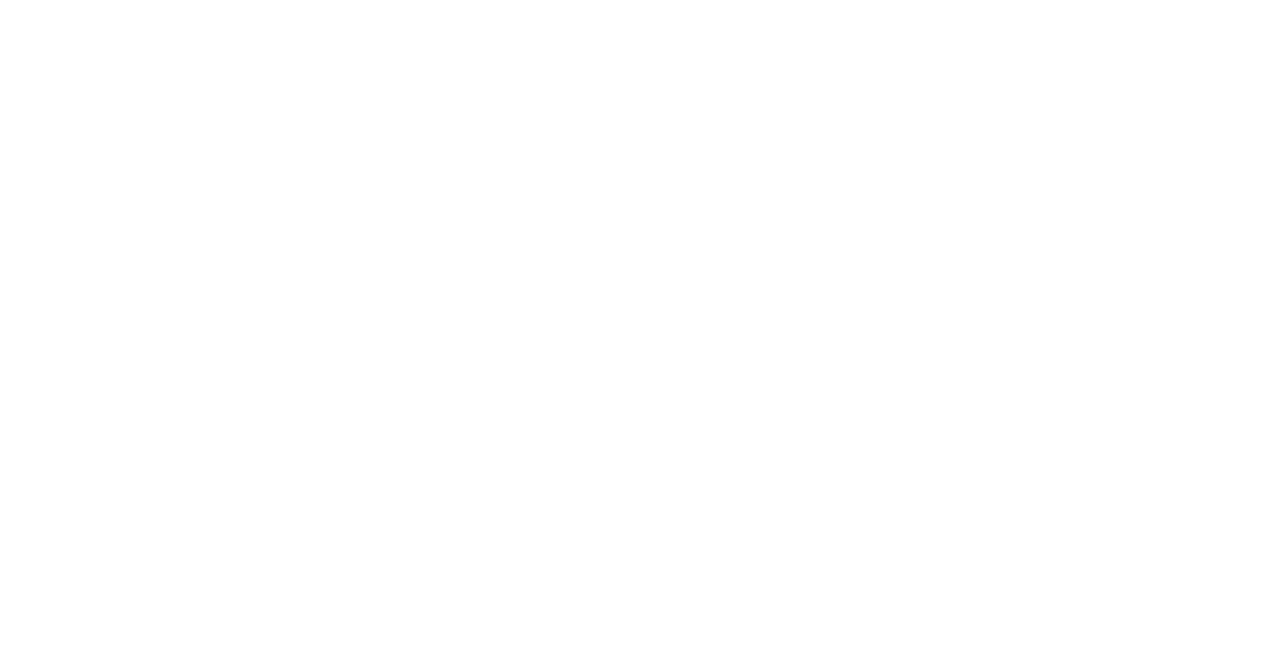
==== commit f4975794: "tema 4 gata" ====
--- a/index.html
+++ b/index.html
@@ -136,7 +136,7 @@
         </section>
     <section class="our__section">
             <div class="our__container">
-              <h3 class="section__heading__team">Our Team</h3>
+            <h3 class="section__heading__team">Our Team</h3>
         <ul class="grid__team grid--four">
             <li class="grid__item__team"><img height="260" width="270"src="images/img2.jpg">
                 <p class="paragraf__name">Christopher Walker </p>
--- a/css/style.css
+++ b/css/style.css
@@ -231,12 +231,14 @@
     padding: 6px 22px;
 }
 .photo__section {
-    display: inline-block;
+    display: flex;
     margin-left: 215px;
-    display: flex;
+    margin-top: 56px;
+    margin-right: 30px;
 }
 .container__portofolio {
-
+    width: 1170px;
+    height: 1358px;
 }
 .grid__portofolio__page {
     display: flex;
@@ -249,15 +251,16 @@
     margin-top: 0;
 }
 .grid__item__team1 {
+    background-color: #FFFFFF;
     flex-basis: calc(100% /3 - 16px);
     min-width: 270px;
     margin-right: 8px;
     margin-left: 8px;
     margin-bottom: 16px;
-    width: 370px;
-    height: 404px;
-    top: 262px;
-    left: 215px;
+    border: 1px solid #eeeeee;
+}
+.grid__item__team1:hover {
+    box-shadow: 0px 1px 1px rgba(0, 0, 0, 0.12), 0px 4px 4px rgba(0, 0, 0, 0.06), 1px 4px 6px rgba(0, 0, 0, 0.16);
 }
 .grid--three {
 
@@ -266,16 +269,7 @@
     flex-basis: calc(100% /3 - 16px);
     min-width: 140px;
     color: #212121;
-    text-align: center;
-    background-color: #F5F4FA;   
-}
-.technoduck-section {
-    display: inline-block;
-    margin-top: 56px;
-    margin-right: 30px;
-}
-.technoduck-img {
-
+   
 }
 .technoduck {
     font-family: roboto;
@@ -283,6 +277,7 @@
     font-size: 18px;
     line-height: 2;
     color: #212121;
+    margin-left: 24px;
 }
 .web-site-technoduck {
     font-family: roboto;
@@ -290,6 +285,7 @@
     font-size: 16px;
     line-height: 1.8;
     color: #757575;
+    margin-left: 24px;
 }
 .poster-section {
     display: inline-block;
@@ -576,7 +572,7 @@
     color: #212121;
     text-align: center;
     background-color: #F5F4FA;
-    }
+}
 .grid__team {
     list-style: none;
     padding: 0;
@@ -595,6 +591,7 @@
     top: 1635px;
     background-color: #FFFFFF;
     border: 1px solid #eeeeee;
+    margin-right: 30px;
 }
 .paragraf__name {
     margin-top: 30;
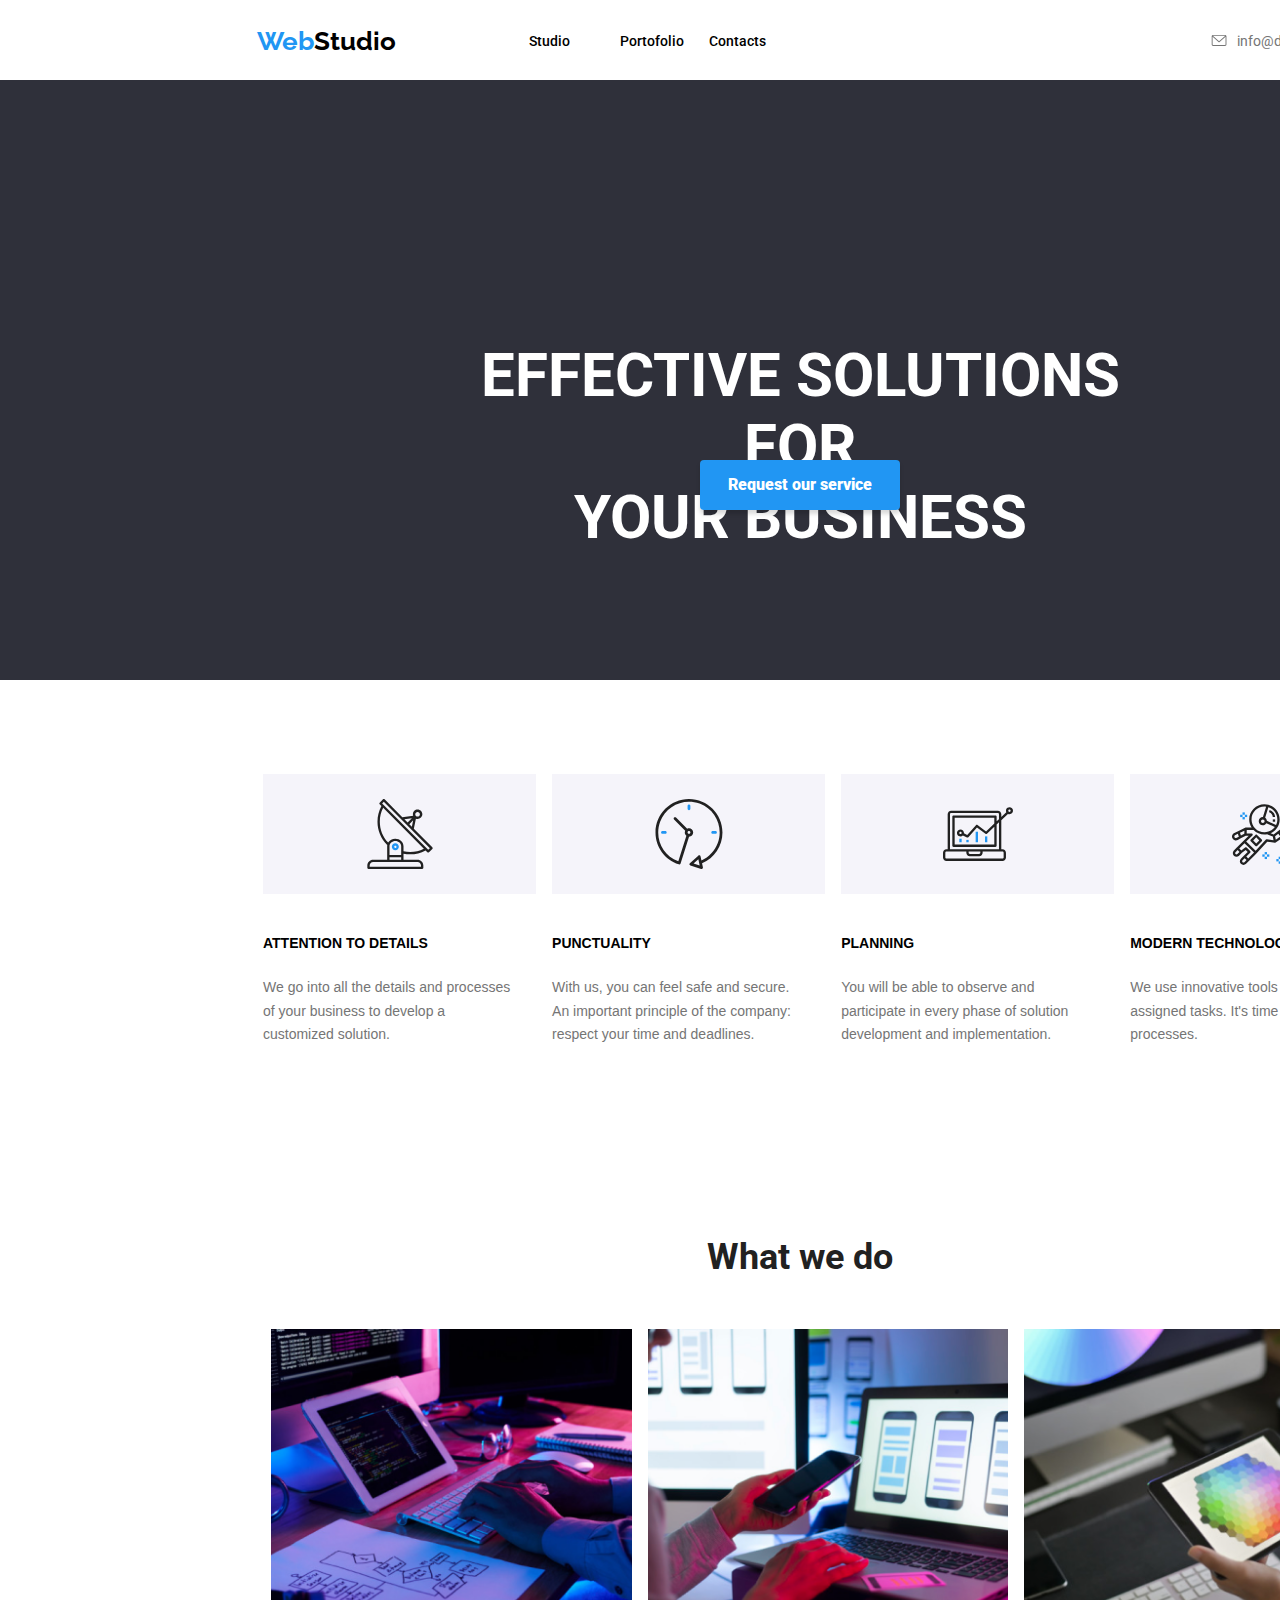
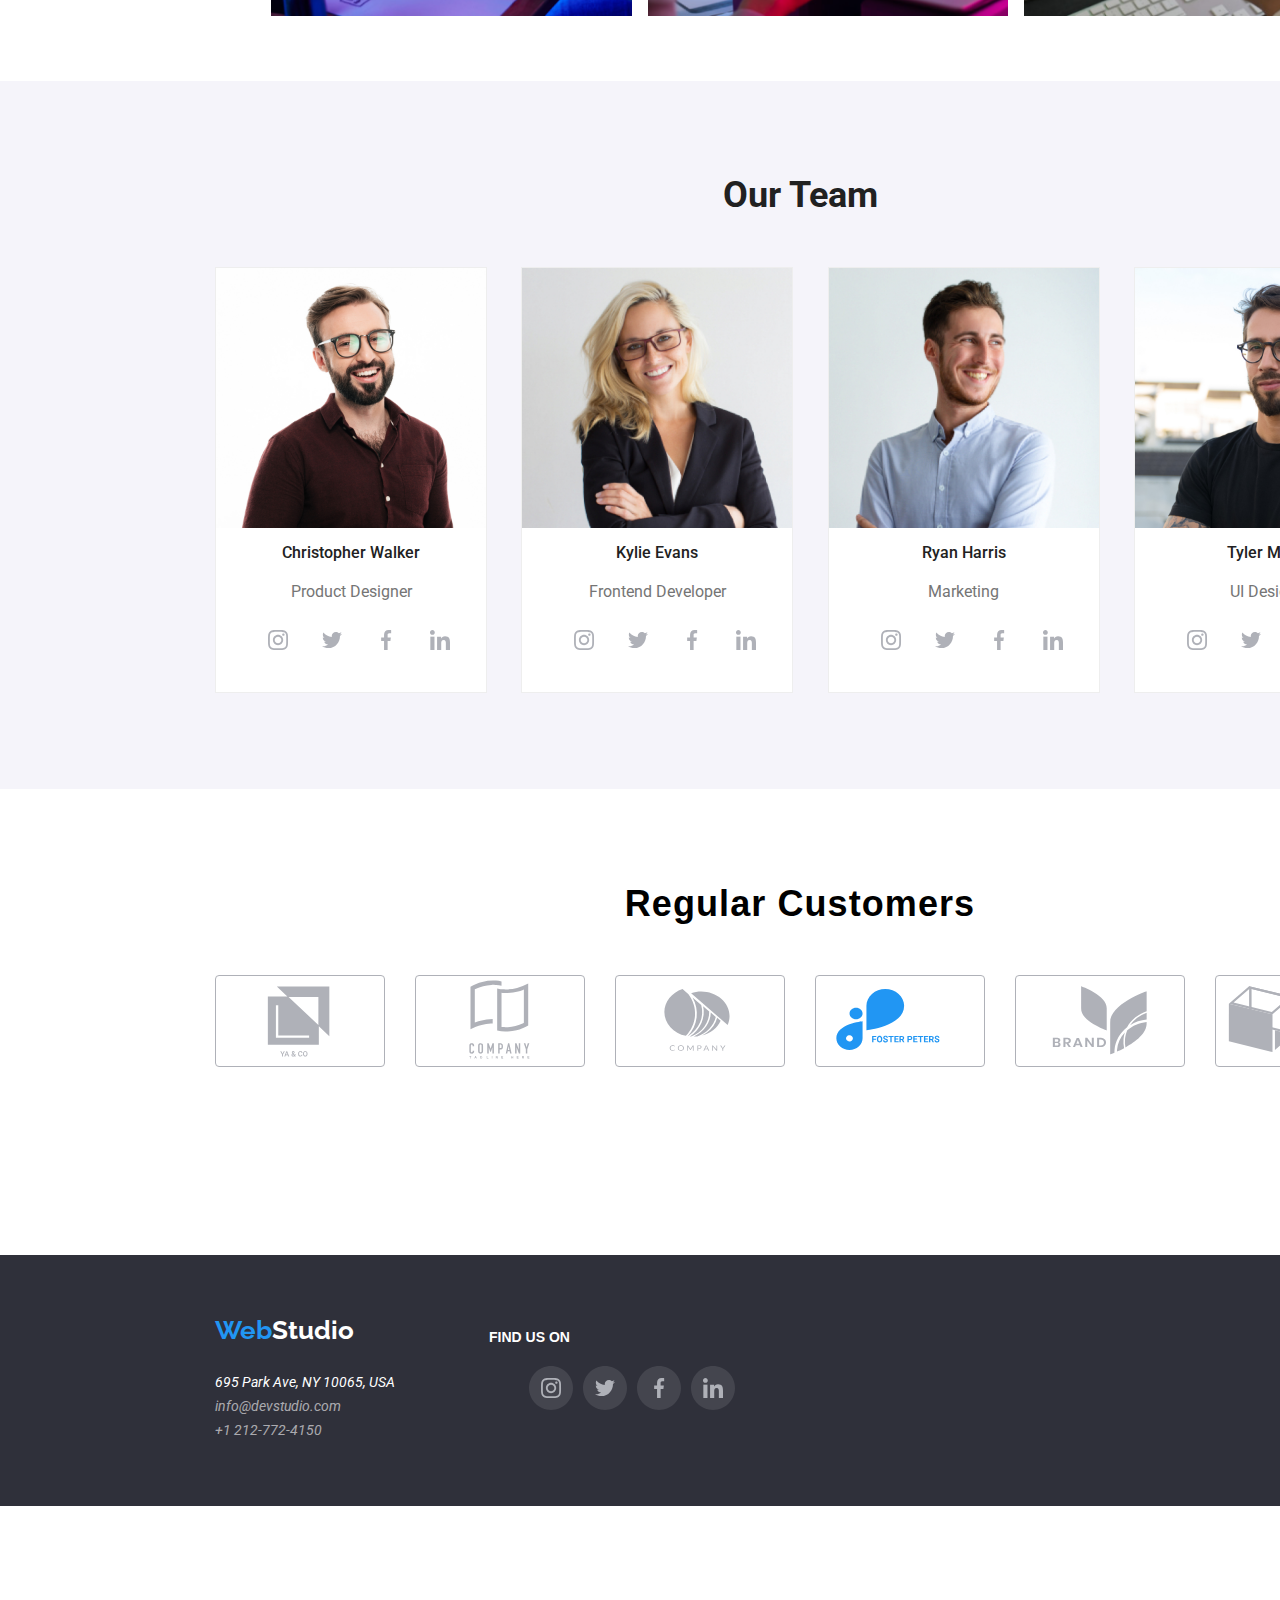
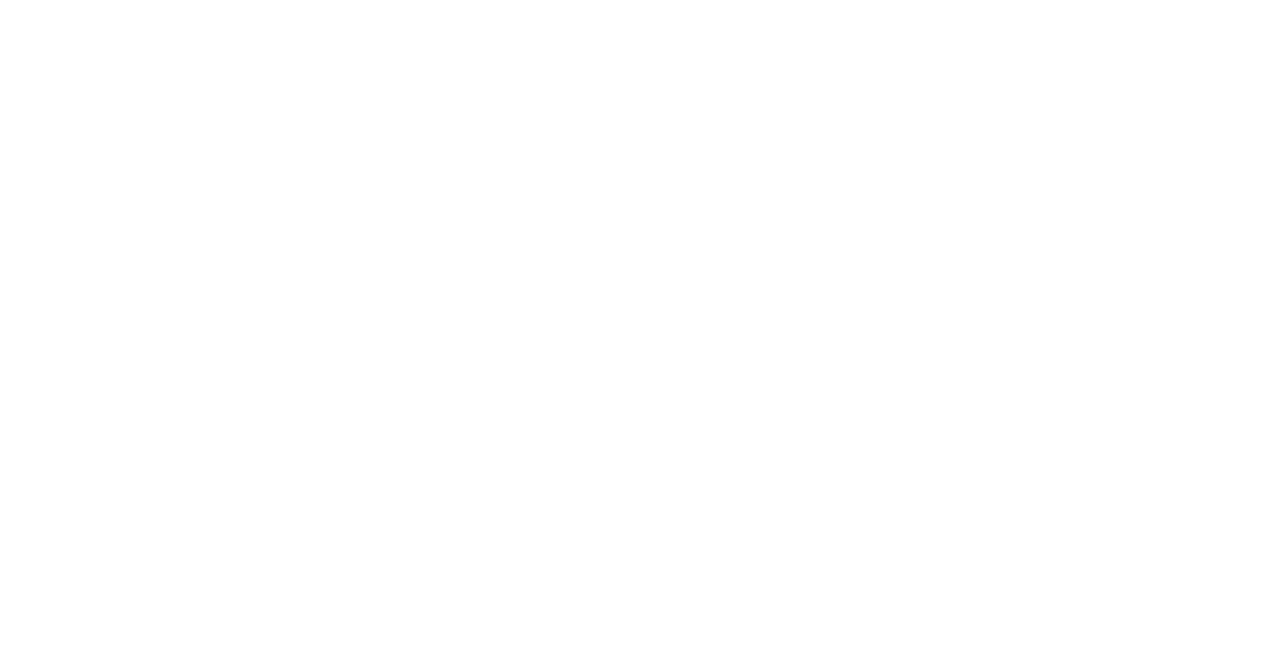
==== commit 6feae9dd: "tema4 gata" ====
--- a/index.html
+++ b/index.html
@@ -21,9 +21,9 @@
         <section class="page__section__list">
             <div class="container__menu">
         <ul class="grid__item__list unstyled-list">
-                    <li class="grid__item__menu"><a class="grid__studio link1 link" href="studio">Studio</a></li>
-                    <li class="grid__item__menu"><a class="grid__portofolio link1 link" href="portofolio">Portofolio</a></li>
-                    <li class="grid__item__menu"><a class="grid__contacts link1 link" href="contacts">Contacts</a></li>
+                    <li class="grid__item__menu"><a class="grid__studio link" href="studio">Studio</a></li>
+                    <li class="grid__item__menu"><a class="grid__portofolio link" href="portofolio">Portofolio</a></li>
+                    <li class="grid__item__menu"><a class="grid__contacts link" href="contacts">Contacts</a></li>
         </ul> 
             </div>
         </section>
@@ -31,12 +31,12 @@
         <section class="page__section__link">
             <div class="container__contacts">
                 <ul class="grid__item__contacts unstyled-list">
-                    <li  class="grid__item__menu"><a class="grid__mail1 link1 link" href="mailto:info@devstudio.com">
+                    <li  class="grid__item__menu"><a class="grid__mail1 link" href="mailto:info@devstudio.com">
                         <svg class="header__icon" width="16" height="12">
                           <use href="./images/icomoon/symbol-defs.svg#icon-mail"></use>
                         </svg>info@devstudio.com</a>
                     </li>
-                    <li class="grid__item__menu"><a class="grid__mail1 link1 link" href="tel:+12127724150">
+                    <li class="grid__item__menu"><a class="grid__mail1 link" href="tel:+12127724150">
                         <svg class="header__icon" width="10" height="16">
                           <use href="./images/icomoon/symbol-defs.svg#icon-tel"></use>
                         </svg>+1 212-772-4150</a>
--- a/css/style.css
+++ b/css/style.css
@@ -69,7 +69,7 @@
 .grid__item__menu {
     display: list-item;
 }
-.link1:hover {
+.link:hover {
     color: #2196F3;
 }
 .grid__studio {
@@ -96,7 +96,11 @@
     display: flex;
     width: 16px;
     height: 12px; 
-}
+    fill: currentColor;
+}
+.header__icon:hover {
+    color: #2196F3;
+ }
 .grid__portofolio {
     display: flex;
     margin-top: 32px;
@@ -523,6 +527,7 @@
 .social-icons {
     width: 44px;
     height: 44px;
+    fill: currentColor;
 }
 .social-link {
     background-color:#FFFFFF;
@@ -532,9 +537,9 @@
     display: flex;
     justify-content: center;
     align-items: center;
-    color: #AFB1B8;
-}
-.social-list:hover {
+    color: #FFFFFF;
+}
+.social-link:hover {
     color: #2196F3;
 }
 .our__section {
@@ -721,12 +726,12 @@
     gap: 10px;
 }
 .social-icons1 {
-    width: 20px;
-    height: 20px;
-    color: #2F303A;
+    width: 44px;
+    height: 44px;
+    fill: currentColor;
 }
 .social-link1 {
-    background-color: rgba(255, 255, 255, 0.1);
+    color: rgba(255, 255, 255, 0.1);
     border-radius: 50%;
     width: 44px;
     height: 44px;
